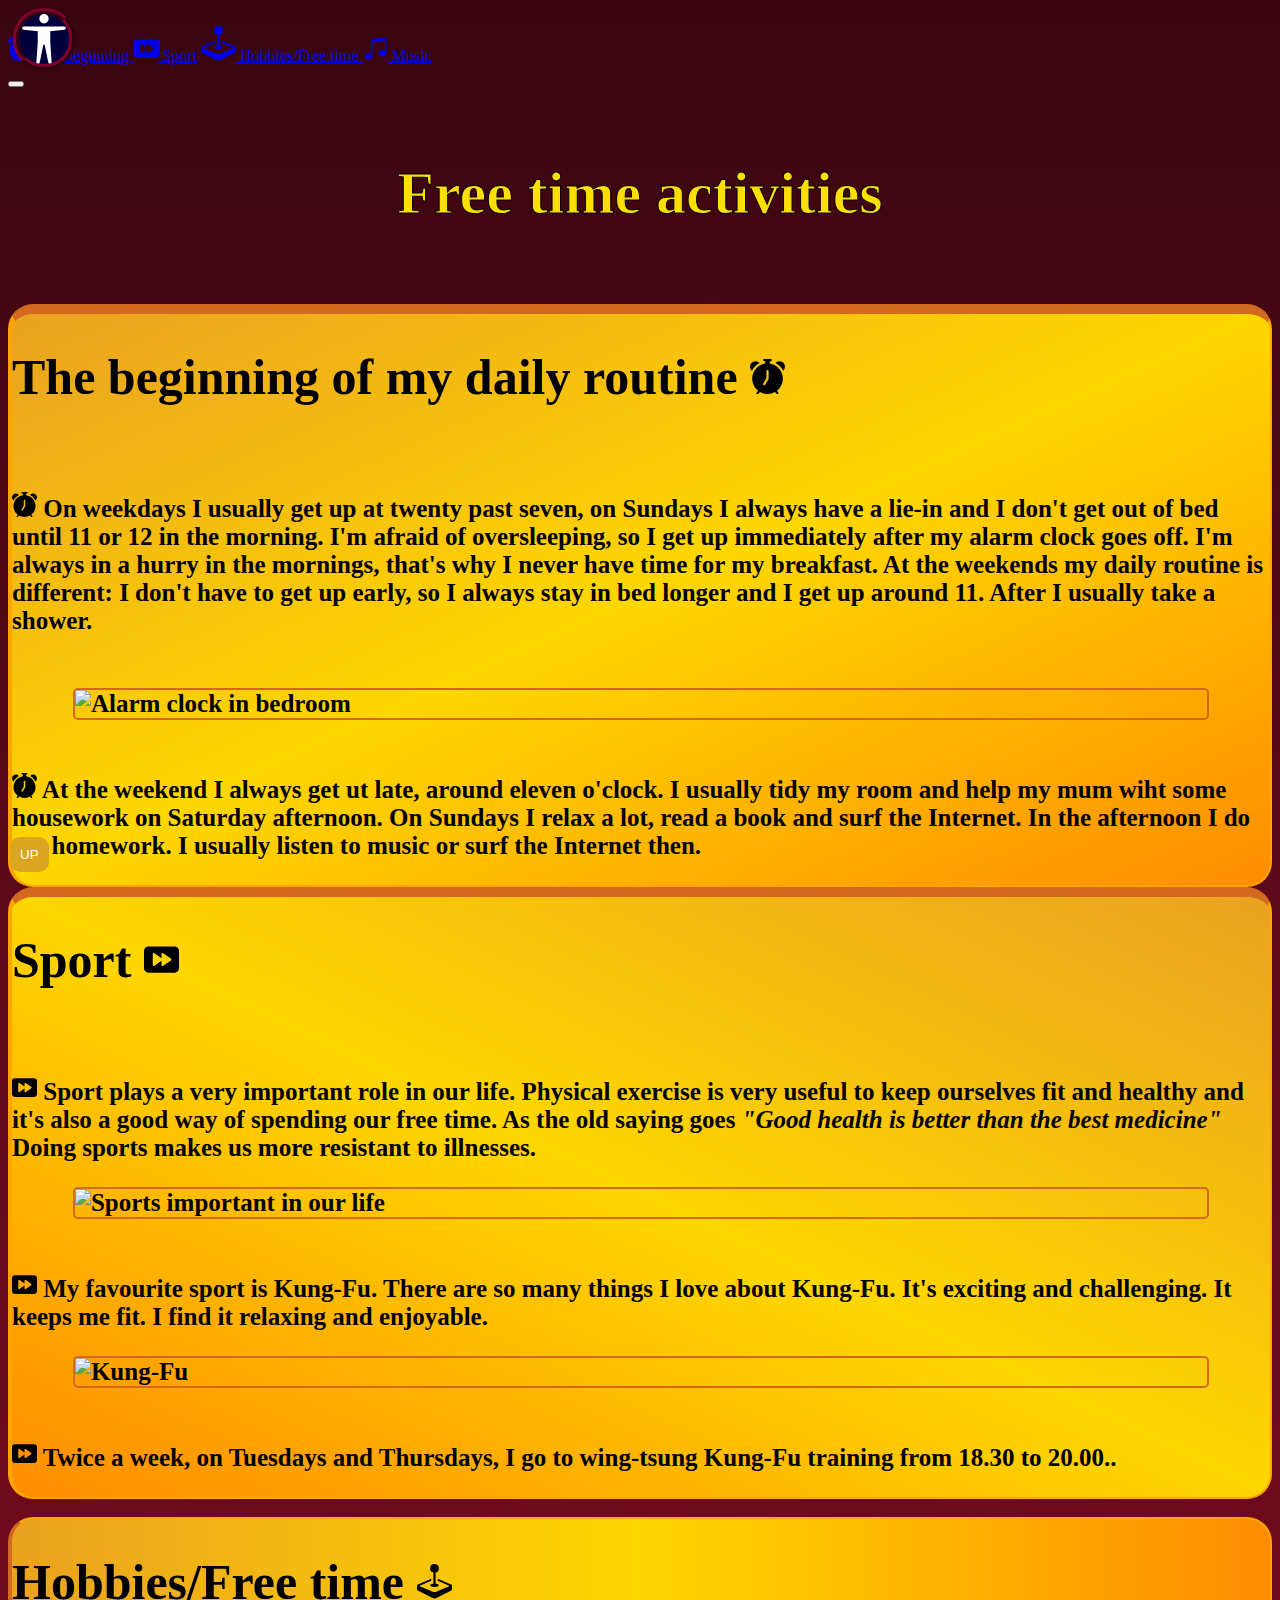
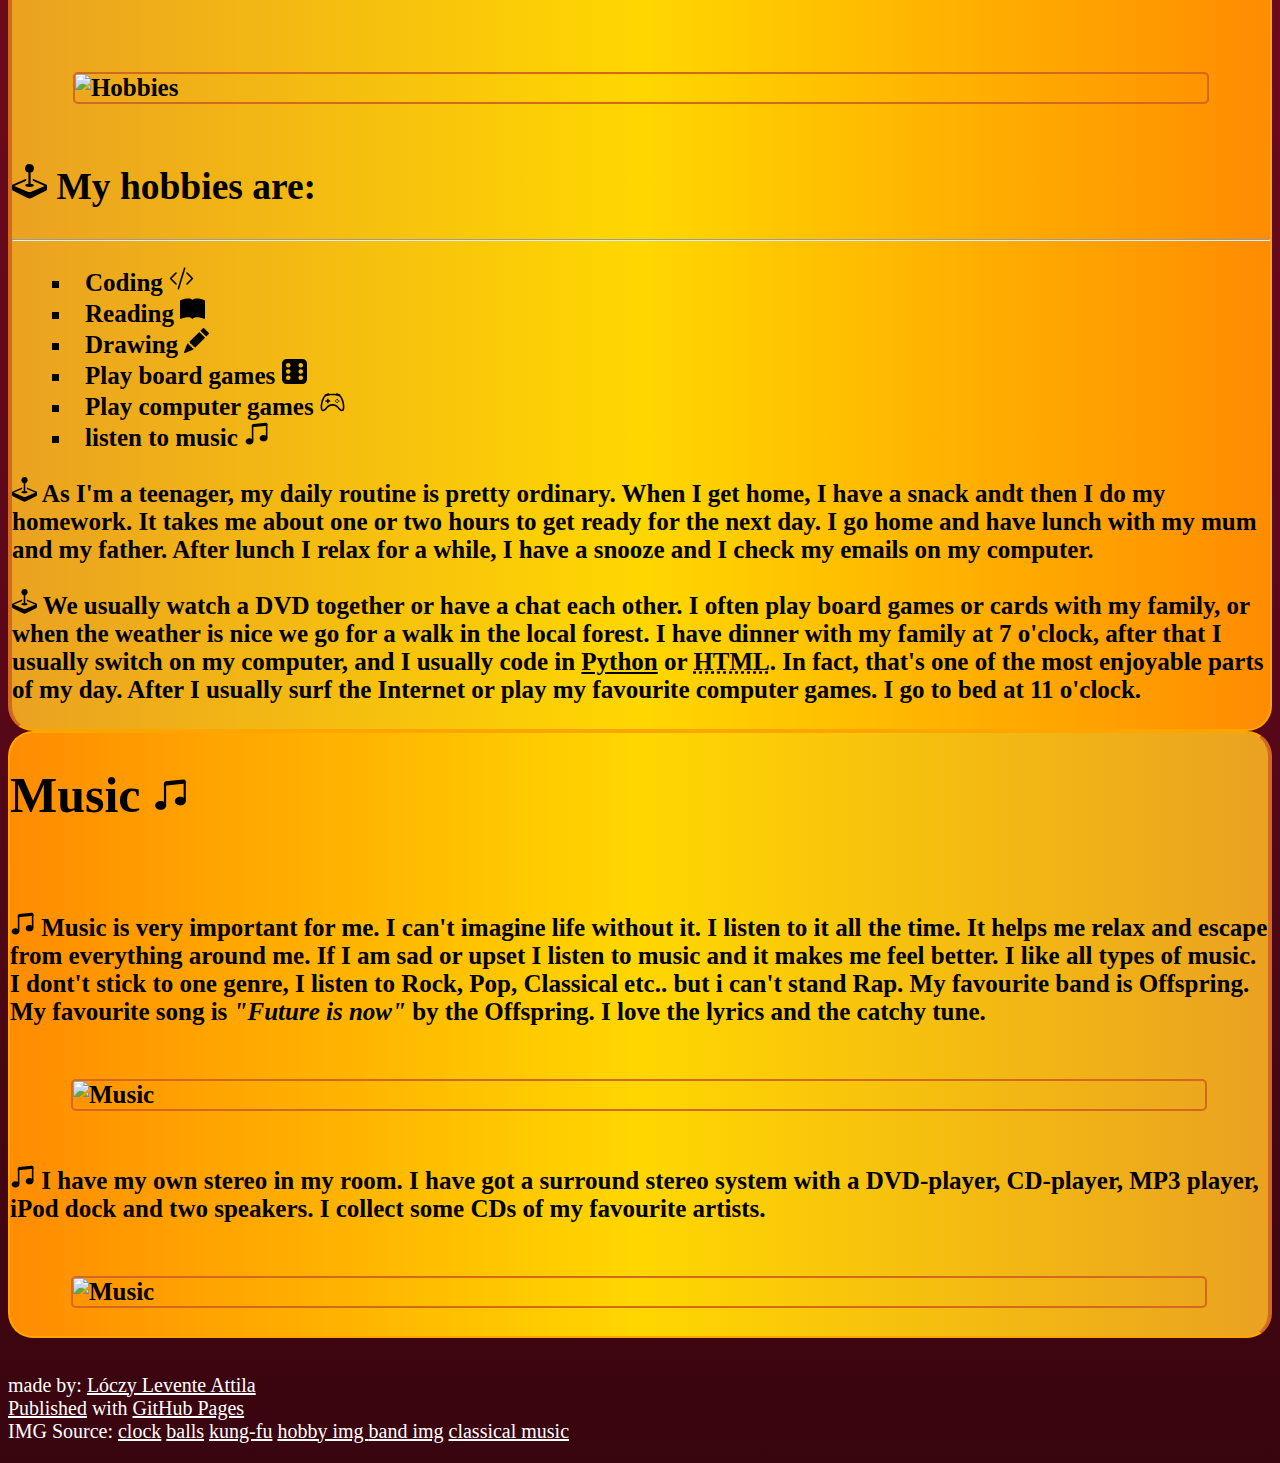
==== index.html @ 4a6b165e "Add files via upload" ====
<!DOCTYPE html>
<html lang="hu">

<head>
  <meta charset="utf-8">
  <meta name="viewport" content="width=device-width">
  <link rel="shortcut icon" href="images/ski.jpg">
  <title>Free time activities</title>
  <link href="style3.css" rel="stylesheet" type="text/css" />
  <link rel="stylesheet" href="./style/style.css">
  <link href="https://cdn.jsdelivr.net/npm/bootstrap@5.2.0-beta1/dist/css/bootstrap.min.css" rel="stylesheet"
    integrity="sha384-0evHe/X+R7YkIZDRvuzKMRqM+OrBnVFBL6DOitfPri4tjfHxaWutUpFmBp4vmVor" crossorigin="anonymous">
  <style>
    body {
      background: linear-gradient(180deg, #38050F 0%, #580818 25%, #6E0A1E 50%, #580818 75%,#38050F 100%);
      /*background: linear-gradient(180deg, rgb(77, 0, 19) 0%, rgb(119, 67, 0) 25%, #6E0A1E 50%, #580818 75%,#38050F 100%);*/
    }
  </style>
  
</head>

<body>
  <div id="up"></div>
<header>
  <a href="accessibility.html" title="accessibility mode"><svg id="bal" class="igazitas2" xmlns="http://www.w3.org/2000/svg" width="16" height="16" fill="white" class="bi bi-universal-access" viewBox="0 0 16 16">
    <path d="M9.5 1.5a1.5 1.5 0 1 1-3 0 1.5 1.5 0 0 1 3 0ZM6 5.5l-4.535-.442A.531.531 0 0 1 1.531 4H14.47a.531.531 0 0 1 .066 1.058L10 5.5V9l.452 6.42a.535.535 0 0 1-1.053.174L8.243 9.97c-.064-.252-.422-.252-.486 0l-1.156 5.624a.535.535 0 0 1-1.053-.174L6 9V5.5Z"/>
  </svg></a>
  <div class="container">
    <h2><span></span></h2>
    <nav>
      
    </nav>
    <button id="fogomb" class="hamburger">
      <div class="bar"></div>
    </button>
  </div>
</header>
<nav class="mobile-nav">
  <br>
<a href="#start" id="gomb1"><svg xmlns="http://www.w3.org/2000/svg" width="25" height="25" fill="currentColor" class="bi bi-alarm-fill" viewBox="0 0 16 16">
  <path d="M6 .5a.5.5 0 0 1 .5-.5h3a.5.5 0 0 1 0 1H9v1.07a7.001 7.001 0 0 1 3.274 12.474l.601.602a.5.5 0 0 1-.707.708l-.746-.746A6.97 6.97 0 0 1 8 16a6.97 6.97 0 0 1-3.422-.892l-.746.746a.5.5 0 0 1-.707-.708l.602-.602A7.001 7.001 0 0 1 7 2.07V1h-.5A.5.5 0 0 1 6 .5zm2.5 5a.5.5 0 0 0-1 0v3.362l-1.429 2.38a.5.5 0 1 0 .858.515l1.5-2.5A.5.5 0 0 0 8.5 9V5.5zM.86 5.387A2.5 2.5 0 1 1 4.387 1.86 8.035 8.035 0 0 0 .86 5.387zM11.613 1.86a2.5 2.5 0 1 1 3.527 3.527 8.035 8.035 0 0 0-3.527-3.527z"/>
</svg> The beginning </a>

<a href="#szog" id="gomb2"><svg xmlns="http://www.w3.org/2000/svg" width="25" height="25" fill="currentColor" class="bi bi-fast-forward-btn-fill" viewBox="0 0 16 16">
  <path d="M0 4v8a2 2 0 0 0 2 2h12a2 2 0 0 0 2-2V4a2 2 0 0 0-2-2H2a2 2 0 0 0-2 2Zm4.271 1.055a.5.5 0 0 1 .52.038L8 7.386V5.5a.5.5 0 0 1 .79-.407l3.5 2.5a.5.5 0 0 1 0 .814l-3.5 2.5A.5.5 0 0 1 8 10.5V8.614l-3.21 2.293A.5.5 0 0 1 4 10.5v-5a.5.5 0 0 1 .271-.445Z"/>
</svg> Sport</a>

<a href="#history" id="gomb3"><svg xmlns="http://www.w3.org/2000/svg" width="35" height="35" fill="currentColor" class="bi bi-joystick" viewBox="0 0 16 16">
  <path d="M10 2a2 2 0 0 1-1.5 1.937v5.087c.863.083 1.5.377 1.5.726 0 .414-.895.75-2 .75s-2-.336-2-.75c0-.35.637-.643 1.5-.726V3.937A2 2 0 1 1 10 2z"/>
  <path d="M0 9.665v1.717a1 1 0 0 0 .553.894l6.553 3.277a2 2 0 0 0 1.788 0l6.553-3.277a1 1 0 0 0 .553-.894V9.665c0-.1-.06-.19-.152-.23L9.5 6.715v.993l5.227 2.178a.125.125 0 0 1 .001.23l-5.94 2.546a2 2 0 0 1-1.576 0l-5.94-2.546a.125.125 0 0 1 .001-.23L6.5 7.708l-.013-.988L.152 9.435a.25.25 0 0 0-.152.23z"/>
</svg> Hobbies/Free time </a>

<a href="#gyaks2" id="gomb4"><svg xmlns="http://www.w3.org/2000/svg" width="25" height="25" fill="currentColor" class="bi bi-music-note-beamed" viewBox="0 0 16 16">
  <path d="M6 13c0 1.105-1.12 2-2.5 2S1 14.105 1 13c0-1.104 1.12-2 2.5-2s2.5.896 2.5 2zm9-2c0 1.105-1.12 2-2.5 2s-2.5-.895-2.5-2 1.12-2 2.5-2 2.5.895 2.5 2z"/>
  <path fill-rule="evenodd" d="M14 11V2h1v9h-1zM6 3v10H5V3h1z"/>
  <path d="M5 2.905a1 1 0 0 1 .9-.995l8-.8a1 1 0 0 1 1.1.995V3L5 4V2.905z"/>
</svg> Music</a>

</nav>


  <!--fejlec

 <header>
            
            <div class="wrapper">
                
                

            </div>
   <a href="accessibility.html" title="accessibility version"><svg id="bal" class="igazitas2" xmlns="http://www.w3.org/2000/svg" width="16" height="16" fill="white" class="bi bi-universal-access" viewBox="0 0 16 16">
  <path d="M9.5 1.5a1.5 1.5 0 1 1-3 0 1.5 1.5 0 0 1 3 0ZM6 5.5l-4.535-.442A.531.531 0 0 1 1.531 4H14.47a.531.531 0 0 1 .066 1.058L10 5.5V9l.452 6.42a.535.535 0 0 1-1.053.174L8.243 9.97c-.064-.252-.422-.252-.486 0l-1.156 5.624a.535.535 0 0 1-1.053-.174L6 9V5.5Z"/>
</svg></a>
            <a href="#general" title="General things"><svg class="igazitas" xmlns="http://www.w3.org/2000/svg" width="14" height="14" fill="white" class="bi bi-chat-left-text-fill" viewBox="0 0 16 16">
  <path d="M0 2a2 2 0 0 1 2-2h12a2 2 0 0 1 2 2v8a2 2 0 0 1-2 2H4.414a1 1 0 0 0-.707.293L.854 15.146A.5.5 0 0 1 0 14.793V2zm3.5 1a.5.5 0 0 0 0 1h9a.5.5 0 0 0 0-1h-9zm0 2.5a.5.5 0 0 0 0 1h9a.5.5 0 0 0 0-1h-9zm0 2.5a.5.5 0 0 0 0 1h5a.5.5 0 0 0 0-1h-5z"/>
</svg></a>
                    <a href="#eating" title="Eating habits"><svg class="igazitas" xmlns="http://www.w3.org/2000/svg" width="16" height="16" fill="white" class="bi bi-cup-hot-fill" viewBox="0 0 16 16">
  <path fill-rule="evenodd" d="M.5 6a.5.5 0 0 0-.488.608l1.652 7.434A2.5 2.5 0 0 0 4.104 16h5.792a2.5 2.5 0 0 0 2.44-1.958l.131-.59a3 3 0 0 0 1.3-5.854l.221-.99A.5.5 0 0 0 13.5 6H.5ZM13 12.5a2.01 2.01 0 0 1-.316-.025l.867-3.898A2.001 2.001 0 0 1 13 12.5Z"/>
  <path d="m4.4.8-.003.004-.014.019a4.167 4.167 0 0 0-.204.31 2.327 2.327 0 0 0-.141.267c-.026.06-.034.092-.037.103v.004a.593.593 0 0 0 .091.248c.075.133.178.272.308.445l.01.012c.118.158.26.347.37.543.112.2.22.455.22.745 0 .188-.065.368-.119.494a3.31 3.31 0 0 1-.202.388 5.444 5.444 0 0 1-.253.382l-.018.025-.005.008-.002.002A.5.5 0 0 1 3.6 4.2l.003-.004.014-.019a4.149 4.149 0 0 0 .204-.31 2.06 2.06 0 0 0 .141-.267c.026-.06.034-.092.037-.103a.593.593 0 0 0-.09-.252A4.334 4.334 0 0 0 3.6 2.8l-.01-.012a5.099 5.099 0 0 1-.37-.543A1.53 1.53 0 0 1 3 1.5c0-.188.065-.368.119-.494.059-.138.134-.274.202-.388a5.446 5.446 0 0 1 .253-.382l.025-.035A.5.5 0 0 1 4.4.8Zm3 0-.003.004-.014.019a4.167 4.167 0 0 0-.204.31 2.327 2.327 0 0 0-.141.267c-.026.06-.034.092-.037.103v.004a.593.593 0 0 0 .091.248c.075.133.178.272.308.445l.01.012c.118.158.26.347.37.543.112.2.22.455.22.745 0 .188-.065.368-.119.494a3.31 3.31 0 0 1-.202.388 5.444 5.444 0 0 1-.253.382l-.018.025-.005.008-.002.002A.5.5 0 0 1 6.6 4.2l.003-.004.014-.019a4.149 4.149 0 0 0 .204-.31 2.06 2.06 0 0 0 .141-.267c.026-.06.034-.092.037-.103a.593.593 0 0 0-.09-.252A4.334 4.334 0 0 0 6.6 2.8l-.01-.012a5.099 5.099 0 0 1-.37-.543A1.53 1.53 0 0 1 6 1.5c0-.188.065-.368.119-.494.059-.138.134-.274.202-.388a5.446 5.446 0 0 1 .253-.382l.025-.035A.5.5 0 0 1 7.4.8Zm3 0-.003.004-.014.019a4.077 4.077 0 0 0-.204.31 2.337 2.337 0 0 0-.141.267c-.026.06-.034.092-.037.103v.004a.593.593 0 0 0 .091.248c.075.133.178.272.308.445l.01.012c.118.158.26.347.37.543.112.2.22.455.22.745 0 .188-.065.368-.119.494a3.198 3.198 0 0 1-.202.388 5.385 5.385 0 0 1-.252.382l-.019.025-.005.008-.002.002A.5.5 0 0 1 9.6 4.2l.003-.004.014-.019a4.149 4.149 0 0 0 .204-.31 2.06 2.06 0 0 0 .141-.267c.026-.06.034-.092.037-.103a.593.593 0 0 0-.09-.252A4.334 4.334 0 0 0 9.6 2.8l-.01-.012a5.099 5.099 0 0 1-.37-.543A1.53 1.53 0 0 1 9 1.5c0-.188.065-.368.119-.494.059-.138.134-.274.202-.388a5.446 5.446 0 0 1 .253-.382l.025-.035A.5.5 0 0 1 10.4.8Z"/>
</svg></a>
                    <a href="#party" title="Parade"><svg class="igazitas" xmlns="http://www.w3.org/2000/svg" width="16" height="16" fill="white" class="bi bi-balloon-fill" viewBox="0 0 16 16">
  <path fill-rule="evenodd" d="M8.48 10.901C11.211 10.227 13 7.837 13 5A5 5 0 0 0 3 5c0 2.837 1.789 5.227 4.52 5.901l-.244.487a.25.25 0 1 0 .448.224l.04-.08c.009.17.024.315.051.45.068.344.208.622.448 1.102l.013.028c.212.422.182.85.05 1.246-.135.402-.366.751-.534 1.003a.25.25 0 0 0 .416.278l.004-.007c.166-.248.431-.646.588-1.115.16-.479.212-1.051-.076-1.629-.258-.515-.365-.732-.419-1.004a2.376 2.376 0 0 1-.037-.289l.008.017a.25.25 0 1 0 .448-.224l-.244-.487ZM4.352 3.356a4.004 4.004 0 0 1 3.15-2.325C7.774.997 8 1.224 8 1.5c0 .276-.226.496-.498.542-.95.162-1.749.78-2.173 1.617a.595.595 0 0 1-.52.341c-.346 0-.599-.329-.457-.644Z"/>
</svg></a>
   <a href="#tv" title="Media"><svg class="igazitas" xmlns="http://www.w3.org/2000/svg" width="16" height="16" fill="white" class="bi bi-tv-fill" viewBox="0 0 16 16">
  <path d="M2.5 13.5A.5.5 0 0 1 3 13h10a.5.5 0 0 1 0 1H3a.5.5 0 0 1-.5-.5zM2 2h12s2 0 2 2v6s0 2-2 2H2s-2 0-2-2V4s0-2 2-2z"/>
</svg></a>
    <a href="#present" title="A popular gift"><svg class="igazitas" xmlns="http://www.w3.org/2000/svg" width="16" height="16" fill="white" class="bi bi-gift-fill" viewBox="0 0 16 16">
  <path d="M3 2.5a2.5 2.5 0 0 1 5 0 2.5 2.5 0 0 1 5 0v.006c0 .07 0 .27-.038.494H15a1 1 0 0 1 1 1v1a1 1 0 0 1-1 1H1a1 1 0 0 1-1-1V4a1 1 0 0 1 1-1h2.038A2.968 2.968 0 0 1 3 2.506V2.5zm1.068.5H7v-.5a1.5 1.5 0 1 0-3 0c0 .085.002.274.045.43a.522.522 0 0 0 .023.07zM9 3h2.932a.56.56 0 0 0 .023-.07c.043-.156.045-.345.045-.43a1.5 1.5 0 0 0-3 0V3zm6 4v7.5a1.5 1.5 0 0 1-1.5 1.5H9V7h6zM2.5 16A1.5 1.5 0 0 1 1 14.5V7h6v9H2.5z"/>
</svg></a>
    <a href="#weather" title="Weather"><svg class="igazitas" xmlns="http://www.w3.org/2000/svg" width="16" height="16" fill="white" class="bi bi-cloud-snow-fill" viewBox="0 0 16 16">
  <path d="M2.625 11.5a.25.25 0 0 1 .25.25v.57l.501-.287a.25.25 0 0 1 .248.434l-.495.283.495.283a.25.25 0 0 1-.248.434l-.501-.286v.569a.25.25 0 1 1-.5 0v-.57l-.501.287a.25.25 0 0 1-.248-.434l.495-.283-.495-.283a.25.25 0 0 1 .248-.434l.501.286v-.569a.25.25 0 0 1 .25-.25zm2.75 2a.25.25 0 0 1 .25.25v.57l.5-.287a.25.25 0 0 1 .249.434l-.495.283.495.283a.25.25 0 0 1-.248.434l-.501-.286v.569a.25.25 0 1 1-.5 0v-.57l-.501.287a.25.25 0 0 1-.248-.434l.495-.283-.495-.283a.25.25 0 0 1 .248-.434l.501.286v-.569a.25.25 0 0 1 .25-.25zm5.5 0a.25.25 0 0 1 .25.25v.57l.5-.287a.25.25 0 0 1 .249.434l-.495.283.495.283a.25.25 0 0 1-.248.434l-.501-.286v.569a.25.25 0 0 1-.5 0v-.57l-.501.287a.25.25 0 0 1-.248-.434l.495-.283-.495-.283a.25.25 0 0 1 .248-.434l.501.286v-.569a.25.25 0 0 1 .25-.25zm-2.75-2a.25.25 0 0 1 .25.25v.57l.5-.287a.25.25 0 0 1 .249.434l-.495.283.495.283a.25.25 0 0 1-.248.434l-.501-.286v.569a.25.25 0 1 1-.5 0v-.57l-.501.287a.25.25 0 0 1-.248-.434l.495-.283-.495-.283a.25.25 0 0 1 .248-.434l.501.286v-.569a.25.25 0 0 1 .25-.25zm5.5 0a.25.25 0 0 1 .25.25v.57l.5-.287a.25.25 0 0 1 .249.434l-.495.283.495.283a.25.25 0 0 1-.248.434l-.501-.286v.569a.25.25 0 0 1-.5 0v-.57l-.501.287a.25.25 0 1 1-.248-.434l.495-.283-.495-.283a.25.25 0 0 1 .248-.434l.501.286v-.569a.25.25 0 0 1 .25-.25zm-.22-7.223a5.001 5.001 0 0 0-9.499-1.004A3.5 3.5 0 1 0 3.5 10.25H13a3 3 0 0 0 .405-5.973z"/>
</svg></a>
                </div>
                </header>
                <br> -->
                
                

         <br>
  
        <br>
        <br>
  

    
    
    
                    <a href="#up"><button id="felGomb" title="UP">UP</button></a>
   
    
  <!--fejlec-->
  
  <h1 class="text-center udvozollek">Free time activities</h1>
  <div id="start"></div>
  <br>
  <br>
  <div class="container szoveg">
    <div class="row">
      <!-- class="row align-items-center" középre igazitás függőlegesen-->
      <div class="col-12 col-sm-12 col-md-12 col-lg-6 col-xl-6 col-xxl-6 kontener">

        <div class="sorkizart text-star">
        <h1 class="text-center">The beginning of my daily routine <svg xmlns="http://www.w3.org/2000/svg" width="35" height="35" fill="currentColor" class="bi bi-alarm-fill" viewBox="0 0 16 16">
          <path d="M6 .5a.5.5 0 0 1 .5-.5h3a.5.5 0 0 1 0 1H9v1.07a7.001 7.001 0 0 1 3.274 12.474l.601.602a.5.5 0 0 1-.707.708l-.746-.746A6.97 6.97 0 0 1 8 16a6.97 6.97 0 0 1-3.422-.892l-.746.746a.5.5 0 0 1-.707-.708l.602-.602A7.001 7.001 0 0 1 7 2.07V1h-.5A.5.5 0 0 1 6 .5zm2.5 5a.5.5 0 0 0-1 0v3.362l-1.429 2.38a.5.5 0 1 0 .858.515l1.5-2.5A.5.5 0 0 0 8.5 9V5.5zM.86 5.387A2.5 2.5 0 1 1 4.387 1.86 8.035 8.035 0 0 0 .86 5.387zM11.613 1.86a2.5 2.5 0 1 1 3.527 3.527 8.035 8.035 0 0 0-3.527-3.527z"/>
        </svg></h1> <br>
        <p> <svg xmlns="http://www.w3.org/2000/svg" width="25" height="25" fill="currentColor" class="bi bi-alarm-fill" viewBox="0 0 16 16">
          <path d="M6 .5a.5.5 0 0 1 .5-.5h3a.5.5 0 0 1 0 1H9v1.07a7.001 7.001 0 0 1 3.274 12.474l.601.602a.5.5 0 0 1-.707.708l-.746-.746A6.97 6.97 0 0 1 8 16a6.97 6.97 0 0 1-3.422-.892l-.746.746a.5.5 0 0 1-.707-.708l.602-.602A7.001 7.001 0 0 1 7 2.07V1h-.5A.5.5 0 0 1 6 .5zm2.5 5a.5.5 0 0 0-1 0v3.362l-1.429 2.38a.5.5 0 1 0 .858.515l1.5-2.5A.5.5 0 0 0 8.5 9V5.5zM.86 5.387A2.5 2.5 0 1 1 4.387 1.86 8.035 8.035 0 0 0 .86 5.387zM11.613 1.86a2.5 2.5 0 1 1 3.527 3.527 8.035 8.035 0 0 0-3.527-3.527z"/>
        </svg> On weekdays I usually get up at twenty past seven, on Sundays I always have a lie-in and I don't get out of bed until 11 or 12 in the morning. I'm afraid of oversleeping, so I get up immediately after my alarm clock goes off. I'm always in a hurry in the mornings, that's why I never have time for my breakfast. At the weekends my daily routine is different: I don't have to get up early, so I always stay in bed longer and I get up around 11. After I usually take a shower. </p>
          
    
</div>
<br>
          <img class="myImages cicoma center" id="myImg" src="images/alarm.jpg" alt="Alarm clock in bedroom" width="90%" height="auto">
          <br>
          <p><svg xmlns="http://www.w3.org/2000/svg" width="25" height="25" fill="currentColor" class="bi bi-alarm-fill" viewBox="0 0 16 16">
            <path d="M6 .5a.5.5 0 0 1 .5-.5h3a.5.5 0 0 1 0 1H9v1.07a7.001 7.001 0 0 1 3.274 12.474l.601.602a.5.5 0 0 1-.707.708l-.746-.746A6.97 6.97 0 0 1 8 16a6.97 6.97 0 0 1-3.422-.892l-.746.746a.5.5 0 0 1-.707-.708l.602-.602A7.001 7.001 0 0 1 7 2.07V1h-.5A.5.5 0 0 1 6 .5zm2.5 5a.5.5 0 0 0-1 0v3.362l-1.429 2.38a.5.5 0 1 0 .858.515l1.5-2.5A.5.5 0 0 0 8.5 9V5.5zM.86 5.387A2.5 2.5 0 1 1 4.387 1.86 8.035 8.035 0 0 0 .86 5.387zM11.613 1.86a2.5 2.5 0 1 1 3.527 3.527 8.035 8.035 0 0 0-3.527-3.527z"/>
          </svg>  At the weekend I always get ut late, around eleven o'clock. I usually tidy my room and help my mum wiht some housework on Saturday afternoon.
On Sundays I relax a lot, read a book and surf the Internet. In the afternoon I do my homework. I usually listen to music or surf the Internet then.</p> 
         
       
         

         
          

        

        




      </div>

      <div class="col-12 col-sm-12 col-md-12 col-lg-6 col-xl-6 col-xxl-6 kontener69">
        
<!----------------------------------------------------------------------------------------------------->
        
        <div class="sorkizart text-center">
          <h1 class="text-center">Sport <svg xmlns="http://www.w3.org/2000/svg" width="35" height="35" fill="currentColor" class="bi bi-fast-forward-btn-fill" viewBox="0 0 16 16">
            <path d="M0 4v8a2 2 0 0 0 2 2h12a2 2 0 0 0 2-2V4a2 2 0 0 0-2-2H2a2 2 0 0 0-2 2Zm4.271 1.055a.5.5 0 0 1 .52.038L8 7.386V5.5a.5.5 0 0 1 .79-.407l3.5 2.5a.5.5 0 0 1 0 .814l-3.5 2.5A.5.5 0 0 1 8 10.5V8.614l-3.21 2.293A.5.5 0 0 1 4 10.5v-5a.5.5 0 0 1 .271-.445Z"/>
          </svg></h1> <br>
          
          
          <div id="szog">
        </div>
      </div>
        
           
        <p><svg xmlns="http://www.w3.org/2000/svg" width="25" height="25" fill="currentColor" class="bi bi-fast-forward-btn-fill" viewBox="0 0 16 16">
          <path d="M0 4v8a2 2 0 0 0 2 2h12a2 2 0 0 0 2-2V4a2 2 0 0 0-2-2H2a2 2 0 0 0-2 2Zm4.271 1.055a.5.5 0 0 1 .52.038L8 7.386V5.5a.5.5 0 0 1 .79-.407l3.5 2.5a.5.5 0 0 1 0 .814l-3.5 2.5A.5.5 0 0 1 8 10.5V8.614l-3.21 2.293A.5.5 0 0 1 4 10.5v-5a.5.5 0 0 1 .271-.445Z"/>
        </svg> Sport plays a very important role in our life. Physical exercise is very useful to keep ourselves fit and healthy and it's also a good way of spending our free time. As the old saying goes <i>"Good health is better than the best medicine"</i> Doing sports makes us more resistant to illnesses.</p>
        <p class="sorkizart">  
        </p>
        <img class="myImages cicoma center" id="myImg" src="images/sport.jpg" alt="Sports important in our life" width="90%" height="auto">
        <br>
        <p> <svg xmlns="http://www.w3.org/2000/svg" width="25" height="25" fill="currentColor" class="bi bi-fast-forward-btn-fill" viewBox="0 0 16 16">
          <path d="M0 4v8a2 2 0 0 0 2 2h12a2 2 0 0 0 2-2V4a2 2 0 0 0-2-2H2a2 2 0 0 0-2 2Zm4.271 1.055a.5.5 0 0 1 .52.038L8 7.386V5.5a.5.5 0 0 1 .79-.407l3.5 2.5a.5.5 0 0 1 0 .814l-3.5 2.5A.5.5 0 0 1 8 10.5V8.614l-3.21 2.293A.5.5 0 0 1 4 10.5v-5a.5.5 0 0 1 .271-.445Z"/>
        </svg> My favourite sport is Kung-Fu. There are so many things I love about Kung-Fu. It's exciting and challenging. It keeps me fit. I find it relaxing and enjoyable.</p>
<img class="myImages cicoma center" id="myImg" src="images/kung_fu.jpg" alt="Kung-Fu" width="90%" height="auto"><br>
        <p><svg xmlns="http://www.w3.org/2000/svg" width="25" height="25" fill="currentColor" class="bi bi-fast-forward-btn-fill" viewBox="0 0 16 16">
          <path d="M0 4v8a2 2 0 0 0 2 2h12a2 2 0 0 0 2-2V4a2 2 0 0 0-2-2H2a2 2 0 0 0-2 2Zm4.271 1.055a.5.5 0 0 1 .52.038L8 7.386V5.5a.5.5 0 0 1 .79-.407l3.5 2.5a.5.5 0 0 1 0 .814l-3.5 2.5A.5.5 0 0 1 8 10.5V8.614l-3.21 2.293A.5.5 0 0 1 4 10.5v-5a.5.5 0 0 1 .271-.445Z"/>
        </svg> Twice a week, on Tuesdays and Thursdays, I go to wing-tsung Kung-Fu training from 18.30 to 20.00.</a>.
         
</p>
   <div id="history"></div>
      </div>
     
    </div></div>
    
    <br>
<div class="container szoveg">
    <div class="row">

     <div class="col-12 col-sm-12 col-md-12 col-lg-6 col-xl-6 col-xxl-6 kontener6">

<!----------------------------------------------------------------------------------------------------->

       <h1 class="text-center">Hobbies/Free time <svg xmlns="http://www.w3.org/2000/svg" width="35" height="35" fill="currentColor" class="bi bi-joystick" viewBox="0 0 16 16">
        <path d="M10 2a2 2 0 0 1-1.5 1.937v5.087c.863.083 1.5.377 1.5.726 0 .414-.895.75-2 .75s-2-.336-2-.75c0-.35.637-.643 1.5-.726V3.937A2 2 0 1 1 10 2z"/>
        <path d="M0 9.665v1.717a1 1 0 0 0 .553.894l6.553 3.277a2 2 0 0 0 1.788 0l6.553-3.277a1 1 0 0 0 .553-.894V9.665c0-.1-.06-.19-.152-.23L9.5 6.715v.993l5.227 2.178a.125.125 0 0 1 .001.23l-5.94 2.546a2 2 0 0 1-1.576 0l-5.94-2.546a.125.125 0 0 1 .001-.23L6.5 7.708l-.013-.988L.152 9.435a.25.25 0 0 0-.152.23z"/>
      </svg></h1>
       <br>
        <div class="sorkizart text-start">

          <img class="myImages cicoma center" id="myImg" src="images/hobby.jpg" alt="Hobbies" width="90%" height="auto">
          <br>
          <h2><svg xmlns="http://www.w3.org/2000/svg" width="35" height="35" fill="currentColor" class="bi bi-joystick" viewBox="0 0 16 16">
            <path d="M10 2a2 2 0 0 1-1.5 1.937v5.087c.863.083 1.5.377 1.5.726 0 .414-.895.75-2 .75s-2-.336-2-.75c0-.35.637-.643 1.5-.726V3.937A2 2 0 1 1 10 2z"/>
            <path d="M0 9.665v1.717a1 1 0 0 0 .553.894l6.553 3.277a2 2 0 0 0 1.788 0l6.553-3.277a1 1 0 0 0 .553-.894V9.665c0-.1-.06-.19-.152-.23L9.5 6.715v.993l5.227 2.178a.125.125 0 0 1 .001.23l-5.94 2.546a2 2 0 0 1-1.576 0l-5.94-2.546a.125.125 0 0 1 .001-.23L6.5 7.708l-.013-.988L.152 9.435a.25.25 0 0 0-.152.23z"/>
          </svg> My hobbies are:</h2>
          <hr>
          <ul style="list-style-type: square; list-style-position: inside;">
            <li>Coding <svg xmlns="http://www.w3.org/2000/svg" width="25" height="25" fill="currentColor" class="bi bi-code-slash" viewBox="0 0 16 16">
              <path d="M10.478 1.647a.5.5 0 1 0-.956-.294l-4 13a.5.5 0 0 0 .956.294l4-13zM4.854 4.146a.5.5 0 0 1 0 .708L1.707 8l3.147 3.146a.5.5 0 0 1-.708.708l-3.5-3.5a.5.5 0 0 1 0-.708l3.5-3.5a.5.5 0 0 1 .708 0zm6.292 0a.5.5 0 0 0 0 .708L14.293 8l-3.147 3.146a.5.5 0 0 0 .708.708l3.5-3.5a.5.5 0 0 0 0-.708l-3.5-3.5a.5.5 0 0 0-.708 0z"/>
            </svg></li>
            <li>Reading <svg xmlns="http://www.w3.org/2000/svg" width="25" height="25" fill="currentColor" class="bi bi-book-fill" viewBox="0 0 16 16">
              <path d="M8 1.783C7.015.936 5.587.81 4.287.94c-1.514.153-3.042.672-3.994 1.105A.5.5 0 0 0 0 2.5v11a.5.5 0 0 0 .707.455c.882-.4 2.303-.881 3.68-1.02 1.409-.142 2.59.087 3.223.877a.5.5 0 0 0 .78 0c.633-.79 1.814-1.019 3.222-.877 1.378.139 2.8.62 3.681 1.02A.5.5 0 0 0 16 13.5v-11a.5.5 0 0 0-.293-.455c-.952-.433-2.48-.952-3.994-1.105C10.413.809 8.985.936 8 1.783z"/>
            </svg></li>
            <li>Drawing <svg xmlns="http://www.w3.org/2000/svg" width="25" height="25" fill="currentColor" class="bi bi-pencil-fill" viewBox="0 0 16 16">
              <path d="M12.854.146a.5.5 0 0 0-.707 0L10.5 1.793 14.207 5.5l1.647-1.646a.5.5 0 0 0 0-.708l-3-3zm.646 6.061L9.793 2.5 3.293 9H3.5a.5.5 0 0 1 .5.5v.5h.5a.5.5 0 0 1 .5.5v.5h.5a.5.5 0 0 1 .5.5v.5h.5a.5.5 0 0 1 .5.5v.207l6.5-6.5zm-7.468 7.468A.5.5 0 0 1 6 13.5V13h-.5a.5.5 0 0 1-.5-.5V12h-.5a.5.5 0 0 1-.5-.5V11h-.5a.5.5 0 0 1-.5-.5V10h-.5a.499.499 0 0 1-.175-.032l-.179.178a.5.5 0 0 0-.11.168l-2 5a.5.5 0 0 0 .65.65l5-2a.5.5 0 0 0 .168-.11l.178-.178z"/>
            </svg></li>
            <li>Play board games <svg xmlns="http://www.w3.org/2000/svg" width="25" height="25" fill="currentColor" class="bi bi-dice-6-fill" viewBox="0 0 16 16">
              <path d="M3 0a3 3 0 0 0-3 3v10a3 3 0 0 0 3 3h10a3 3 0 0 0 3-3V3a3 3 0 0 0-3-3H3zm1 5.5a1.5 1.5 0 1 1 0-3 1.5 1.5 0 0 1 0 3zm8 0a1.5 1.5 0 1 1 0-3 1.5 1.5 0 0 1 0 3zm1.5 6.5a1.5 1.5 0 1 1-3 0 1.5 1.5 0 0 1 3 0zM12 9.5a1.5 1.5 0 1 1 0-3 1.5 1.5 0 0 1 0 3zM5.5 12a1.5 1.5 0 1 1-3 0 1.5 1.5 0 0 1 3 0zM4 9.5a1.5 1.5 0 1 1 0-3 1.5 1.5 0 0 1 0 3z"/>
            </svg></li>
            <li>Play computer games <svg xmlns="http://www.w3.org/2000/svg" width="25" height="25" fill="currentColor" class="bi bi-controller" viewBox="0 0 16 16">
              <path d="M11.5 6.027a.5.5 0 1 1-1 0 .5.5 0 0 1 1 0zm-1.5 1.5a.5.5 0 1 0 0-1 .5.5 0 0 0 0 1zm2.5-.5a.5.5 0 1 1-1 0 .5.5 0 0 1 1 0zm-1.5 1.5a.5.5 0 1 0 0-1 .5.5 0 0 0 0 1zm-6.5-3h1v1h1v1h-1v1h-1v-1h-1v-1h1v-1z"/>
              <path d="M3.051 3.26a.5.5 0 0 1 .354-.613l1.932-.518a.5.5 0 0 1 .62.39c.655-.079 1.35-.117 2.043-.117.72 0 1.443.041 2.12.126a.5.5 0 0 1 .622-.399l1.932.518a.5.5 0 0 1 .306.729c.14.09.266.19.373.297.408.408.78 1.05 1.095 1.772.32.733.599 1.591.805 2.466.206.875.34 1.78.364 2.606.024.816-.059 1.602-.328 2.21a1.42 1.42 0 0 1-1.445.83c-.636-.067-1.115-.394-1.513-.773-.245-.232-.496-.526-.739-.808-.126-.148-.25-.292-.368-.423-.728-.804-1.597-1.527-3.224-1.527-1.627 0-2.496.723-3.224 1.527-.119.131-.242.275-.368.423-.243.282-.494.575-.739.808-.398.38-.877.706-1.513.773a1.42 1.42 0 0 1-1.445-.83c-.27-.608-.352-1.395-.329-2.21.024-.826.16-1.73.365-2.606.206-.875.486-1.733.805-2.466.315-.722.687-1.364 1.094-1.772a2.34 2.34 0 0 1 .433-.335.504.504 0 0 1-.028-.079zm2.036.412c-.877.185-1.469.443-1.733.708-.276.276-.587.783-.885 1.465a13.748 13.748 0 0 0-.748 2.295 12.351 12.351 0 0 0-.339 2.406c-.022.755.062 1.368.243 1.776a.42.42 0 0 0 .426.24c.327-.034.61-.199.929-.502.212-.202.4-.423.615-.674.133-.156.276-.323.44-.504C4.861 9.969 5.978 9.027 8 9.027s3.139.942 3.965 1.855c.164.181.307.348.44.504.214.251.403.472.615.674.318.303.601.468.929.503a.42.42 0 0 0 .426-.241c.18-.408.265-1.02.243-1.776a12.354 12.354 0 0 0-.339-2.406 13.753 13.753 0 0 0-.748-2.295c-.298-.682-.61-1.19-.885-1.465-.264-.265-.856-.523-1.733-.708-.85-.179-1.877-.27-2.913-.27-1.036 0-2.063.091-2.913.27z"/>
            </svg></li>
            <li>listen to music <svg xmlns="http://www.w3.org/2000/svg" width="25" height="25" fill="currentColor" class="bi bi-music-note-beamed" viewBox="0 0 16 16">
              <path d="M6 13c0 1.105-1.12 2-2.5 2S1 14.105 1 13c0-1.104 1.12-2 2.5-2s2.5.896 2.5 2zm9-2c0 1.105-1.12 2-2.5 2s-2.5-.895-2.5-2 1.12-2 2.5-2 2.5.895 2.5 2z"/>
              <path fill-rule="evenodd" d="M14 11V2h1v9h-1zM6 3v10H5V3h1z"/>
              <path d="M5 2.905a1 1 0 0 1 .9-.995l8-.8a1 1 0 0 1 1.1.995V3L5 4V2.905z"/>
            </svg></li>
          </ul>
          <!--_______________________________________________________________________________________________________________________-->
          <p><svg xmlns="http://www.w3.org/2000/svg" width="25" height="25" fill="currentColor" class="bi bi-joystick" viewBox="0 0 16 16">
            <path d="M10 2a2 2 0 0 1-1.5 1.937v5.087c.863.083 1.5.377 1.5.726 0 .414-.895.75-2 .75s-2-.336-2-.75c0-.35.637-.643 1.5-.726V3.937A2 2 0 1 1 10 2z"/>
            <path d="M0 9.665v1.717a1 1 0 0 0 .553.894l6.553 3.277a2 2 0 0 0 1.788 0l6.553-3.277a1 1 0 0 0 .553-.894V9.665c0-.1-.06-.19-.152-.23L9.5 6.715v.993l5.227 2.178a.125.125 0 0 1 .001.23l-5.94 2.546a2 2 0 0 1-1.576 0l-5.94-2.546a.125.125 0 0 1 .001-.23L6.5 7.708l-.013-.988L.152 9.435a.25.25 0 0 0-.152.23z"/>
          </svg>  As I'm a teenager, my daily routine is pretty ordinary. When I get home, I have a snack andt then I do my homework. It takes me about one or two hours to get ready for the next day. I go home and have lunch with my mum and my father. After lunch  I relax for a while, I have a snooze and I check my emails on my computer. </p> 
          
              <p><svg xmlns="http://www.w3.org/2000/svg" width="25" height="25" fill="currentColor" class="bi bi-joystick" viewBox="0 0 16 16">
                <path d="M10 2a2 2 0 0 1-1.5 1.937v5.087c.863.083 1.5.377 1.5.726 0 .414-.895.75-2 .75s-2-.336-2-.75c0-.35.637-.643 1.5-.726V3.937A2 2 0 1 1 10 2z"/>
                <path d="M0 9.665v1.717a1 1 0 0 0 .553.894l6.553 3.277a2 2 0 0 0 1.788 0l6.553-3.277a1 1 0 0 0 .553-.894V9.665c0-.1-.06-.19-.152-.23L9.5 6.715v.993l5.227 2.178a.125.125 0 0 1 .001.23l-5.94 2.546a2 2 0 0 1-1.576 0l-5.94-2.546a.125.125 0 0 1 .001-.23L6.5 7.708l-.013-.988L.152 9.435a.25.25 0 0 0-.152.23z"/>
              </svg> We usually watch a DVD together or have a chat each other. I often play board games or cards with my family, or when the weather is nice we go for a walk in the local forest.
I have dinner with my family at 7 o'clock, after that I usually switch on my computer, and I usually code in <a href="https://www.python.org/" target="_blank"  class="ravisz" >Python</a>  or <abbr title="Hyper Text Mark-up Language">HTML</abbr>. In fact, that's one of the most enjoyable parts of my day. After I usually surf the Internet or play my favourite computer games. I go to bed at 11 o'clock.</p>
        
           </div>
      </div>
    <div class="col-12 col-sm-12 col-md-12 col-lg-6 col-xl-6 col-xxl-6 kontener5">

<!----------------------------------------------------------------------------------------------------->

       <h1 class="text-center">Music <svg xmlns="http://www.w3.org/2000/svg" width="35" height="35" fill="currentColor" class="bi bi-music-note-beamed" viewBox="0 0 16 16">
        <path d="M6 13c0 1.105-1.12 2-2.5 2S1 14.105 1 13c0-1.104 1.12-2 2.5-2s2.5.896 2.5 2zm9-2c0 1.105-1.12 2-2.5 2s-2.5-.895-2.5-2 1.12-2 2.5-2 2.5.895 2.5 2z"/>
        <path fill-rule="evenodd" d="M14 11V2h1v9h-1zM6 3v10H5V3h1z"/>
        <path d="M5 2.905a1 1 0 0 1 .9-.995l8-.8a1 1 0 0 1 1.1.995V3L5 4V2.905z"/>
      </svg></h1>
<br>
      <div id="gyaks2">
        <div class="sorkizart text-start">
         <p> <svg xmlns="http://www.w3.org/2000/svg" width="25" height="25" fill="currentColor" class="bi bi-music-note-beamed" viewBox="0 0 16 16">
          <path d="M6 13c0 1.105-1.12 2-2.5 2S1 14.105 1 13c0-1.104 1.12-2 2.5-2s2.5.896 2.5 2zm9-2c0 1.105-1.12 2-2.5 2s-2.5-.895-2.5-2 1.12-2 2.5-2 2.5.895 2.5 2z"/>
          <path fill-rule="evenodd" d="M14 11V2h1v9h-1zM6 3v10H5V3h1z"/>
          <path d="M5 2.905a1 1 0 0 1 .9-.995l8-.8a1 1 0 0 1 1.1.995V3L5 4V2.905z"/>
        </svg> Music is very important for me. I can't imagine life without it. I listen to it all the time. It helps me relax and escape from everything around me. If I am sad or upset I listen to music and  it makes me feel better. I like all types of music. I dont't stick to one genre, I listen to Rock, Pop, Classical etc.. but i can't stand Rap. My favourite band is Offspring. My favourite song is <i>"Future is now"</i> by the Offspring. I love the lyrics and the catchy tune.</p>
         
        
           <br>
           <img class="myImages cicoma center" id="myImg" src="images/Classic_music.jpg" alt="Music" width="90%" height="auto">
           <br>

<p><svg xmlns="http://www.w3.org/2000/svg" width="25" height="25" fill="currentColor" class="bi bi-music-note-beamed" viewBox="0 0 16 16">
  <path d="M6 13c0 1.105-1.12 2-2.5 2S1 14.105 1 13c0-1.104 1.12-2 2.5-2s2.5.896 2.5 2zm9-2c0 1.105-1.12 2-2.5 2s-2.5-.895-2.5-2 1.12-2 2.5-2 2.5.895 2.5 2z"/>
  <path fill-rule="evenodd" d="M14 11V2h1v9h-1zM6 3v10H5V3h1z"/>
  <path d="M5 2.905a1 1 0 0 1 .9-.995l8-.8a1 1 0 0 1 1.1.995V3L5 4V2.905z"/>
</svg> I have my own stereo in my room. I have got a surround stereo system with a DVD-player, CD-player, MP3 player, iPod dock and two speakers. I collect some CDs of my favourite artists. </p>
<br>
           <img class="myImages cicoma center" id="myImg" src="images/music2.jpg" alt="Music" width="90%" height="auto">
           <br>
           </div>
      </div>
      
       </div>
      </div>
</div>
           <div id="gyaks3"></div>

<br>
<!--
     
    <div class="container szoveg">
    <div class="row">

     <div class="col-12 col-sm-12 col-md-12 col-lg-6 col-xl-6 col-xxl-6 kontener3">


 
       <h1 class="text-center">Nordic skiing <svg xmlns="http://www.w3.org/2000/svg" width="35" height="35" fill="currentColor" class="bi bi-thermometer-low" viewBox="0 0 16 16">
  <path d="M9.5 12.5a1.5 1.5 0 1 1-2-1.415V9.5a.5.5 0 0 1 1 0v1.585a1.5 1.5 0 0 1 1 1.415z"/>
  <path d="M5.5 2.5a2.5 2.5 0 0 1 5 0v7.55a3.5 3.5 0 1 1-5 0V2.5zM8 1a1.5 1.5 0 0 0-1.5 1.5v7.987l-.167.15a2.5 2.5 0 1 0 3.333 0l-.166-.15V2.5A1.5 1.5 0 0 0 8 1z"/>
</svg></h1>
        <div class="sorkizart text-start">
        <p> <svg xmlns="http://www.w3.org/2000/svg" width="25" height="25" fill="currentColor" class="bi bi-thermometer-low" viewBox="0 0 16 16">
  <path d="M9.5 12.5a1.5 1.5 0 1 1-2-1.415V9.5a.5.5 0 0 1 1 0v1.585a1.5 1.5 0 0 1 1 1.415z"/>
  <path d="M5.5 2.5a2.5 2.5 0 0 1 5 0v7.55a3.5 3.5 0 1 1-5 0V2.5zM8 1a1.5 1.5 0 0 0-1.5 1.5v7.987l-.167.15a2.5 2.5 0 1 0 3.333 0l-.166-.15V2.5A1.5 1.5 0 0 0 8 1z"/>
</svg> Nordic, or classic, skiing consists of techniques and events that evolved in the hilly terrain of Norway and the other Scandinavian countries. The modern Nordic events are the cross-country races (including a relay race) and ski-jumping events. The Nordic combined is a separate test consisting of a 15-km cross-country race and special ski-jumping contest, with the winner determined on the basis of points awarded for performance in both events. </p>
         
                     <img class="myImages cicoma center" id="myImg" src="images/cuccmok.jpg" alt="Andrew Musgrave" width="90%" height="auto">

           <p><svg xmlns="http://www.w3.org/2000/svg" width="25" height="25" fill="currentColor" class="bi bi-thermometer-low" viewBox="0 0 16 16">
  <path d="M9.5 12.5a1.5 1.5 0 1 1-2-1.415V9.5a.5.5 0 0 1 1 0v1.585a1.5 1.5 0 0 1 1 1.415z"/>
  <path d="M5.5 2.5a2.5 2.5 0 0 1 5 0v7.55a3.5 3.5 0 1 1-5 0V2.5zM8 1a1.5 1.5 0 0 0-1.5 1.5v7.987l-.167.15a2.5 2.5 0 1 0 3.333 0l-.166-.15V2.5A1.5 1.5 0 0 0 8 1z"/>
</svg> There are numerous factors that differentiate the various individual cross-country races, such as the type of start, the style of skiing, and the distance. With the exception of one event, all cross-country races begin with a staggered start in which competitors are spaced 30 seconds apart. Skiers are thus racing against the clock, not each other directly. Races with pursuit formats, in which one racer or team is given a head start and the other racer or team attempts to catch up, typically involve two runs, with the racers or teams exchanging roles; ultimately, the skiers race against each other rather than the clock. Sprint races of about a kilometre are growing in popularity.
</p>
<p><svg xmlns="http://www.w3.org/2000/svg" width="25" height="25" fill="currentColor" class="bi bi-thermometer-low" viewBox="0 0 16 16">
  <path d="M9.5 12.5a1.5 1.5 0 1 1-2-1.415V9.5a.5.5 0 0 1 1 0v1.585a1.5 1.5 0 0 1 1 1.415z"/>
  <path d="M5.5 2.5a2.5 2.5 0 0 1 5 0v7.55a3.5 3.5 0 1 1-5 0V2.5zM8 1a1.5 1.5 0 0 0-1.5 1.5v7.987l-.167.15a2.5 2.5 0 1 0 3.333 0l-.166-.15V2.5A1.5 1.5 0 0 0 8 1z"/>
</svg> The other important aspect of a cross-country race is the style of skiing. Until the 1970s there was only one style, now called classic, in which skiers follow parallel tracks. A more efficient type of cross-country skiing was popularized by American Bill Koch when he used a “skating” stride, pushing his skis outside the parallel tracks. This innovative style is now used in certain cross-country events. The skating technique requires longer poles and shorter skis than the classic style. It also requires higher boots that give improved ankle support.</p>
                                  <img class="myImages cicoma center" id="myImg" src="images/cuccmok2.jpeg" alt="Skiing" width="90%" height="auto">

           
          <br>

           </div>
      
      </div>
      
    <div class="col-12 col-sm-12 col-md-12 col-lg-6 col-xl-6 col-xxl-6 kontener4">


<div id="gyaks4"></div>
       <h1 class="text-center">Alpine skiing <svg xmlns="http://www.w3.org/2000/svg" width="35" height="35" fill="currentColor" class="bi bi-cloud-snow" viewBox="0 0 16 16">
  <path d="M13.405 4.277a5.001 5.001 0 0 0-9.499-1.004A3.5 3.5 0 1 0 3.5 10.25H13a3 3 0 0 0 .405-5.973zM8.5 1.25a4 4 0 0 1 3.976 3.555.5.5 0 0 0 .5.445H13a2 2 0 0 1-.001 4H3.5a2.5 2.5 0 1 1 .605-4.926.5.5 0 0 0 .596-.329A4.002 4.002 0 0 1 8.5 1.25zM2.625 11.5a.25.25 0 0 1 .25.25v.57l.501-.287a.25.25 0 0 1 .248.434l-.495.283.495.283a.25.25 0 0 1-.248.434l-.501-.286v.569a.25.25 0 1 1-.5 0v-.57l-.501.287a.25.25 0 0 1-.248-.434l.495-.283-.495-.283a.25.25 0 0 1 .248-.434l.501.286v-.569a.25.25 0 0 1 .25-.25zm2.75 2a.25.25 0 0 1 .25.25v.57l.501-.287a.25.25 0 0 1 .248.434l-.495.283.495.283a.25.25 0 0 1-.248.434l-.501-.286v.569a.25.25 0 1 1-.5 0v-.57l-.501.287a.25.25 0 0 1-.248-.434l.495-.283-.495-.283a.25.25 0 0 1 .248-.434l.501.286v-.569a.25.25 0 0 1 .25-.25zm5.5 0a.25.25 0 0 1 .25.25v.57l.501-.287a.25.25 0 0 1 .248.434l-.495.283.495.283a.25.25 0 0 1-.248.434l-.501-.286v.569a.25.25 0 1 1-.5 0v-.57l-.501.287a.25.25 0 0 1-.248-.434l.495-.283-.495-.283a.25.25 0 0 1 .248-.434l.501.286v-.569a.25.25 0 0 1 .25-.25zm-2.75-2a.25.25 0 0 1 .25.25v.57l.501-.287a.25.25 0 0 1 .248.434l-.495.283.495.283a.25.25 0 0 1-.248.434l-.501-.286v.569a.25.25 0 1 1-.5 0v-.57l-.501.287a.25.25 0 0 1-.248-.434l.495-.283-.495-.283a.25.25 0 0 1 .248-.434l.501.286v-.569a.25.25 0 0 1 .25-.25zm5.5 0a.25.25 0 0 1 .25.25v.57l.501-.287a.25.25 0 0 1 .248.434l-.495.283.495.283a.25.25 0 0 1-.248.434l-.501-.286v.569a.25.25 0 1 1-.5 0v-.57l-.501.287a.25.25 0 0 1-.248-.434l.495-.283-.495-.283a.25.25 0 0 1 .248-.434l.501.286v-.569a.25.25 0 0 1 .25-.25z"/>
</svg></h1>
        <div class="sorkizart text-start">
          <p> <svg xmlns="http://www.w3.org/2000/svg" width="25" height="25" fill="currentColor" class="bi bi-cloud-snow" viewBox="0 0 16 16">
  <path d="M13.405 4.277a5.001 5.001 0 0 0-9.499-1.004A3.5 3.5 0 1 0 3.5 10.25H13a3 3 0 0 0 .405-5.973zM8.5 1.25a4 4 0 0 1 3.976 3.555.5.5 0 0 0 .5.445H13a2 2 0 0 1-.001 4H3.5a2.5 2.5 0 1 1 .605-4.926.5.5 0 0 0 .596-.329A4.002 4.002 0 0 1 8.5 1.25zM2.625 11.5a.25.25 0 0 1 .25.25v.57l.501-.287a.25.25 0 0 1 .248.434l-.495.283.495.283a.25.25 0 0 1-.248.434l-.501-.286v.569a.25.25 0 1 1-.5 0v-.57l-.501.287a.25.25 0 0 1-.248-.434l.495-.283-.495-.283a.25.25 0 0 1 .248-.434l.501.286v-.569a.25.25 0 0 1 .25-.25zm2.75 2a.25.25 0 0 1 .25.25v.57l.501-.287a.25.25 0 0 1 .248.434l-.495.283.495.283a.25.25 0 0 1-.248.434l-.501-.286v.569a.25.25 0 1 1-.5 0v-.57l-.501.287a.25.25 0 0 1-.248-.434l.495-.283-.495-.283a.25.25 0 0 1 .248-.434l.501.286v-.569a.25.25 0 0 1 .25-.25zm5.5 0a.25.25 0 0 1 .25.25v.57l.501-.287a.25.25 0 0 1 .248.434l-.495.283.495.283a.25.25 0 0 1-.248.434l-.501-.286v.569a.25.25 0 1 1-.5 0v-.57l-.501.287a.25.25 0 0 1-.248-.434l.495-.283-.495-.283a.25.25 0 0 1 .248-.434l.501.286v-.569a.25.25 0 0 1 .25-.25zm-2.75-2a.25.25 0 0 1 .25.25v.57l.501-.287a.25.25 0 0 1 .248.434l-.495.283.495.283a.25.25 0 0 1-.248.434l-.501-.286v.569a.25.25 0 1 1-.5 0v-.57l-.501.287a.25.25 0 0 1-.248-.434l.495-.283-.495-.283a.25.25 0 0 1 .248-.434l.501.286v-.569a.25.25 0 0 1 .25-.25zm5.5 0a.25.25 0 0 1 .25.25v.57l.501-.287a.25.25 0 0 1 .248.434l-.495.283.495.283a.25.25 0 0 1-.248.434l-.501-.286v.569a.25.25 0 1 1-.5 0v-.57l-.501.287a.25.25 0 0 1-.248-.434l.495-.283-.495-.283a.25.25 0 0 1 .248-.434l.501.286v-.569a.25.25 0 0 1 .25-.25z"/>
</svg> By the start of the 20th century, a second upstart style of skiing competition had joined the older established cross-country skiing races and ski-jumping contests of Nordic skiing. The downhill races of this Alpine skiing, developed in the mountainous terrain of the Alps in central Europe, were generally dismissed by Nordic skiers, who considered their annual cross-country and ski-jumping events at the Holmenkollen Ski Festival near Oslo (from 1892) and the Nordic Games (held quadrennially from 1901 to 1917 and 1922 to 1926) to be the only proper representation of the sport of skiing. In 1930, however, the Nordic skiing countries of Norway, Sweden, and Finland finally withdrew their resistance and allowed Alpine events to be fully sanctioned by skiing’s international governing body, the Fédération Internationale de Ski (FIS; International Ski Federation), which was founded in 1924. </p>
           
            
             <p><svg xmlns="http://www.w3.org/2000/svg" width="25" height="25" fill="currentColor" class="bi bi-cloud-snow" viewBox="0 0 16 16">
  <path d="M13.405 4.277a5.001 5.001 0 0 0-9.499-1.004A3.5 3.5 0 1 0 3.5 10.25H13a3 3 0 0 0 .405-5.973zM8.5 1.25a4 4 0 0 1 3.976 3.555.5.5 0 0 0 .5.445H13a2 2 0 0 1-.001 4H3.5a2.5 2.5 0 1 1 .605-4.926.5.5 0 0 0 .596-.329A4.002 4.002 0 0 1 8.5 1.25zM2.625 11.5a.25.25 0 0 1 .25.25v.57l.501-.287a.25.25 0 0 1 .248.434l-.495.283.495.283a.25.25 0 0 1-.248.434l-.501-.286v.569a.25.25 0 1 1-.5 0v-.57l-.501.287a.25.25 0 0 1-.248-.434l.495-.283-.495-.283a.25.25 0 0 1 .248-.434l.501.286v-.569a.25.25 0 0 1 .25-.25zm2.75 2a.25.25 0 0 1 .25.25v.57l.501-.287a.25.25 0 0 1 .248.434l-.495.283.495.283a.25.25 0 0 1-.248.434l-.501-.286v.569a.25.25 0 1 1-.5 0v-.57l-.501.287a.25.25 0 0 1-.248-.434l.495-.283-.495-.283a.25.25 0 0 1 .248-.434l.501.286v-.569a.25.25 0 0 1 .25-.25zm5.5 0a.25.25 0 0 1 .25.25v.57l.501-.287a.25.25 0 0 1 .248.434l-.495.283.495.283a.25.25 0 0 1-.248.434l-.501-.286v.569a.25.25 0 1 1-.5 0v-.57l-.501.287a.25.25 0 0 1-.248-.434l.495-.283-.495-.283a.25.25 0 0 1 .248-.434l.501.286v-.569a.25.25 0 0 1 .25-.25zm-2.75-2a.25.25 0 0 1 .25.25v.57l.501-.287a.25.25 0 0 1 .248.434l-.495.283.495.283a.25.25 0 0 1-.248.434l-.501-.286v.569a.25.25 0 1 1-.5 0v-.57l-.501.287a.25.25 0 0 1-.248-.434l.495-.283-.495-.283a.25.25 0 0 1 .248-.434l.501.286v-.569a.25.25 0 0 1 .25-.25zm5.5 0a.25.25 0 0 1 .25.25v.57l.501-.287a.25.25 0 0 1 .248.434l-.495.283.495.283a.25.25 0 0 1-.248.434l-.501-.286v.569a.25.25 0 1 1-.5 0v-.57l-.501.287a.25.25 0 0 1-.248-.434l.495-.283-.495-.283a.25.25 0 0 1 .248-.434l.501.286v-.569a.25.25 0 0 1 .25-.25z"/>
</svg> Modern Alpine competitive skiing is divided into four races—slalom, giant slalom, supergiant slalom (super-G), and downhill—each of which is progressively faster and has fewer turns than its predecessor on the list. Super-G and downhill are known as speed events, which are contested in single runs down long, steep, fast courses featuring few and widely spaced turns. The slalom and giant slalom are known as technical events, which challenge the skier’s ability to maneuver over courses marked by closely spaced gates through which both skis must pass; winners of these events are determined by the lowest combined time in two runs on two different courses. The Alpine combined event consists of a downhill and a slalom race, with the winner having the lowest combined time.
  </p>
                       <img class="myImages cicoma center" id="myImg" src="images/gg.jpg" alt="Skiing" width="90%" height="auto">

  <p><svg xmlns="http://www.w3.org/2000/svg" width="25" height="25" fill="currentColor" class="bi bi-cloud-snow" viewBox="0 0 16 16">
  <path d="M13.405 4.277a5.001 5.001 0 0 0-9.499-1.004A3.5 3.5 0 1 0 3.5 10.25H13a3 3 0 0 0 .405-5.973zM8.5 1.25a4 4 0 0 1 3.976 3.555.5.5 0 0 0 .5.445H13a2 2 0 0 1-.001 4H3.5a2.5 2.5 0 1 1 .605-4.926.5.5 0 0 0 .596-.329A4.002 4.002 0 0 1 8.5 1.25zM2.625 11.5a.25.25 0 0 1 .25.25v.57l.501-.287a.25.25 0 0 1 .248.434l-.495.283.495.283a.25.25 0 0 1-.248.434l-.501-.286v.569a.25.25 0 1 1-.5 0v-.57l-.501.287a.25.25 0 0 1-.248-.434l.495-.283-.495-.283a.25.25 0 0 1 .248-.434l.501.286v-.569a.25.25 0 0 1 .25-.25zm2.75 2a.25.25 0 0 1 .25.25v.57l.501-.287a.25.25 0 0 1 .248.434l-.495.283.495.283a.25.25 0 0 1-.248.434l-.501-.286v.569a.25.25 0 1 1-.5 0v-.57l-.501.287a.25.25 0 0 1-.248-.434l.495-.283-.495-.283a.25.25 0 0 1 .248-.434l.501.286v-.569a.25.25 0 0 1 .25-.25zm5.5 0a.25.25 0 0 1 .25.25v.57l.501-.287a.25.25 0 0 1 .248.434l-.495.283.495.283a.25.25 0 0 1-.248.434l-.501-.286v.569a.25.25 0 1 1-.5 0v-.57l-.501.287a.25.25 0 0 1-.248-.434l.495-.283-.495-.283a.25.25 0 0 1 .248-.434l.501.286v-.569a.25.25 0 0 1 .25-.25zm-2.75-2a.25.25 0 0 1 .25.25v.57l.501-.287a.25.25 0 0 1 .248.434l-.495.283.495.283a.25.25 0 0 1-.248.434l-.501-.286v.569a.25.25 0 1 1-.5 0v-.57l-.501.287a.25.25 0 0 1-.248-.434l.495-.283-.495-.283a.25.25 0 0 1 .248-.434l.501.286v-.569a.25.25 0 0 1 .25-.25zm5.5 0a.25.25 0 0 1 .25.25v.57l.501-.287a.25.25 0 0 1 .248.434l-.495.283.495.283a.25.25 0 0 1-.248.434l-.501-.286v.569a.25.25 0 1 1-.5 0v-.57l-.501.287a.25.25 0 0 1-.248-.434l.495-.283-.495-.283a.25.25 0 0 1 .248-.434l.501.286v-.569a.25.25 0 0 1 .25-.25z"/>
</svg> Alpine skiing made its Olympic debut at the 1936 Winter Games in Garmisch-Partenkirchen, Germany, where a combined race (featuring both downhill and slalom events) was held. The first giant slalom Olympic competition took place at the 1952 Winter Games in Oslo, and the supergiant slalom was added at the 1988 Winter Games in Calgary, Alberta, Canada. That same year the combined event, which had been removed from the roster of Olympic events in the 1940s, returned as an official event. It was dropped for the 1998 Winter Games in Nagano, Japan, however, in favour of two new events—the combined slalom (a slalom run coupled with a giant slalom run) and the combined downhill (comprising a supergiant slalom run and a downhill run). The 2002 Winter Games in Salt Lake City, Utah, once again featured an event that combined one downhill and two slalom runs. The 2006 Winter Games in Turin, Italy, included combined downhills and slaloms for men and women.</p>

           </div>
      </div>
       </div>
      </div>
    
-->


<div id="myModal" class="modal">
    <span class="close">&times;</span>
    <img class="modal-content" id="img01">
    <div id="caption"></div>
  </div>

    <script src="barokkos.js"></script>
    <script src="hamburger.js"></script>
    <script src="clickk_figyelo.js"></script>
    <br>
    <footer>
    <div class="feher text-center">
  
    made by: <a class="feher" href="https://github.com/loczylevi" target="_blank">Lóczy Levente Attila</a>
    <br>
    <a class="feher" href="https://github.com/loczylevi/szinusz_matek_projekt" target="_blank">Published</a> with <a class="feher" href="https://pages.github.com/" target="_blank">GitHub Pages</a> 
    <br>
    IMG Source:  <a class="feher" href="https://www.flickr.com/photos/30478819@N08/38988314371" target="_blank">clock</a> <a class="feher" href="https://www.flickr.com/photos/cwkarl/17060309785" target="_blank">balls</a> <a class="feher" href="https://www.publicdomainpictures.net/hu/view-image.php?image=265854&picture=kung-fu-mester-sziluett" target="_blank">kung-fu</a> <a class="feher" href="https://pxhere.com/de/photo/690223" target="_blank">hobby img </a>  <a class="feher" href="https://www.hcchotels.com/en/blog/live-music-in-barcelona-the-most-popular-music-venues/" target="_blank">band img</a> <a class="feher" href="https://commons.wikimedia.org/wiki/File:Classic_music.jpg" target="_blank">classical music</a> 
  </p>
      </div>
</footer>
</body>

</html>
---- style3.css ----
.center {
  display: block;
  margin-left: auto;
  margin-right: auto;
}


.kontener69{
                     border: 2px solid orange;
                     border-top: 10px solid rgb(210,105,30);
                     border-left: 4px solid orange;
                    /*background-image: linear-gradient(to bottom right, rgba(255,0,0,0), rgba(255,0,0,1));*/
                    background-image: linear-gradient(to bottom left,#eaa221, rgb(255,215,0), #ff8c01);
                    /*background-image: linear-gradient(to bottom right, rgba(123,0,0,1), rgba(107,107,107,0));*/
                    border-radius: 25px;

                }

/*
.kontener{
    border: 2px solid red;
    border-top: 10px solid rgb(123, 0, 0);
    /*background-image: linear-gradient(to bottom right, rgba(255,0,0,0), rgba(255,0,0,1));*/
    /*background-image: linear-gradient(to bottom right, red, grey);
    background-image: linear-gradient(to bottom right, rgba(123,0,0,1), rgba(107,107,107,0));
    border-radius: 25px;
}
*/
.kontener{
                    border: 2px solid orange;
                    border-top: 10px solid rgb(210,105,30);
                    border-left: 4px solid orange;
                    /*background-image: linear-gradient(to bottom right, rgba(255,0,0,0), rgba(255,0,0,1));*/
                    background-image: linear-gradient(to bottom right,#eaa221, rgb(255,215,0), #ff8c01);
                    /*background-image: linear-gradient(to bottom right, rgba(123,0,0,1), rgba(107,107,107,0));*/
                    border-radius: 25px;
                    

                }
.kontener2{
                    border: 2px solid orange;
                    border-right: 4px solid rgb(210,105,30);
                    /*background-image: linear-gradient(to bottom right, rgba(255,0,0,0), rgba(255,0,0,1));*/
                    background-image: linear-gradient(to top right, #80000d, mediumblue);
                    /*background-image: linear-gradient(to bottom right, rgba(123,0,0,1), rgba(107,107,107,0));*/
                    border-radius: 25px;
                    

                }
.kontener3{
                    border: 2px solid orange;
                    border-bottom: 10px solid rgb(210,105,30);
                    border-left: 4px solid orange;
                    /*background-image: linear-gradient(to bottom right, rgba(255,0,0,0), rgba(255,0,0,1));*/
                    background-image: linear-gradient(to top right, #eaa221, rgb(255,215,0), #ff8c01);
                    /*background-image: linear-gradient(to bottom right, rgba(123,0,0,1), rgba(107,107,107,0));*/
                    border-radius: 25px;
                    

                }
.kontener4{
                    border: 2px solid orange;
                    border-bottom: 10px solid rgb(210,105,30);
                    border-right: 4px solid orange;
                    /*background-image: linear-gradient(to bottom right, rgba(255,0,0,0), rgba(255,0,0,1));*/
                    background-image: linear-gradient(to top left, #eaa221, rgb(255,215,0), #ff8c01);
                    /*background-image: linear-gradient(to bottom right, rgba(123,0,0,1), rgba(107,107,107,0));*/
                    border-radius: 25px;
                    

                }
.kontener5{
                    border: 2px solid orange;
                    border-right: 4px solid rgb(210,105,30);
                    /*background-image: linear-gradient(to bottom right, rgba(255,0,0,0), rgba(255,0,0,1));*/
                    background-image: linear-gradient(to left, #eaa221, rgb(255,215,0), #ff8c01);
                    /*background-image: linear-gradient(to bottom right, rgba(123,0,0,1), rgba(107,107,107,0));*/
                    border-radius: 25px;
                    
                    

                }
.kontener6{
                    border: 2px solid orange;
                    border-left: 4px solid rgb(210,105,30);
                    /*background-image: linear-gradient(to bottom right, rgba(255,0,0,0), rgba(255,0,0,1));*/
                    background-image: linear-gradient(to right, #eaa221, rgb(255,215,0), #ff8c01);
                    /*background-image: linear-gradient(to bottom right, rgba(123,0,0,1), rgba(107,107,107,0));*/
                    border-radius: 25px;
                    

                    
                    
                  


                }
/*.kontener3{
   border: 2px solid white;
   border-top: 10px solid white;
   background-image: linear-gradient(to right, rgba(255,0,0,0), rgba(0,65,0,1));
   background-image: linear-gradient(to bottom right, rgba(255,0,0,0), rgba(0,65,0,1));
   background-image: linear-gradient(to bottom right, rgb(255, 255, 255), rgba(107,107,107,0));
   color: black;
   7a00b3
   border-radius: 25px;
}
*/
.udvozollek{
   font-weight: bold;
    text-align: center;
    font-family: 'Times New Roman', Times, serif;
    font-size: 60px;
    color: yellow;
    -moz-text-fill-color: black;
 -webkit-text-fill-color:rgb(255,223,0) ;
    -moz-text-stroke-color: black;
 -webkit-text-stroke-color: black;
    -moz-text-stroke-width: 1px;  
 -webkit-text-stroke-width: 1px;
  

}

.szoveg{
   /*text-align: center;*/
   font-size: 25px;
   color: black;
   font-weight: bold;
   font-family: 'Times New Roman', Times, serif;


}
.hpal_logo {
   border: 6px ridge yellow;
   border-radius: 5px;
   max-width: 20%;
   height: auto;
}

#feher_szoveg{
   font-family: 'Times New Roman', Times, serif;
   font-size: 40px;
   color: white;
   -moz-text-fill-color: white;
-webkit-text-fill-color:white ;
   -moz-text-stroke-color: black;
-webkit-text-stroke-color: black;
   -moz-text-stroke-width: 1px;  
-webkit-text-stroke-width: 1px;


}

.udvozollek2{
   text-align: center;
   font-family: 'Times New Roman', Times, serif;
   font-size: 50px;
   color: yellow;
   -moz-text-fill-color: black;
-webkit-text-fill-color:black ;
   -moz-text-stroke-color: yellow;
-webkit-text-stroke-color: yellow;
   -moz-text-stroke-width: 1px;  
-webkit-text-stroke-width: 1px;
   

}
.tonkok{
   max-width: 45%;
   height: auto;
}
.info{
   max-width: 3%;
   height: auto;
   border-radius: 40px;
}
.info:hover{
   cursor: pointer;
   filter: invert(100%);
}
.gomb{
   transition: transform  0.3s;
}
.gomb:hover{
   transform: scale(1.2);
}
.feher{
   color: white;
   font-size: 20px;
   font-weight: normal;
}
.cicoma{
  border-radius: 5px;
  border: 2px solid rgb(210,105,30);
}

/*-_______________________________________________________________________-*/

#myImg {
   cursor: pointer;
   transition: 0.3s;
 }
 
 #myImg:hover {
   opacity: 0.7;
 }
 
 .modal {
   display: none;
   /* Hidden by default */
   position: fixed;
   /* Stay in place */
   z-index: 1;
   /* Sit on top */
   padding-top: 100px;
   /* Location of the box */
   left: 0;
   top: 0;
   width: 100%;
   /* Full width */
   height: 100%;
   /* Full height */
   overflow: auto;
   /* Enable scroll if needed */
   background-color: rgb(0, 0, 0);
   /* Fallback color */
   background-color: rgba(0, 0, 0, 0.9);
   /* Black w/ opacity */
 }
 
 .modal-content {
   margin: auto;
   display: block;
   width: 80%;
   max-width: 1000px;
 }
 
 #caption {
   margin: auto;
   display: block;
   width: 80%;
   max-width: 700px;
   text-align: center;
   color: #ccc;
   padding: 10px 0;
   height: 150px;
 }
 
 .modal-content,
 #caption {
   animation-name: zoom;
   animation-duration: 0.6s;
 }
 
 @keyframes zoom {
   from {
     transform: scale(0)
   }
   to {
     transform: scale(1)
   }
 }
 
 .close {
   position: absolute;
   top: 15px;
   right: 35px;
   color: #f1f1f1;
   font-size: 40px;
   font-weight: bold;
   transition: 0.3s;
 }
 
 .close:hover,
 .close:focus {
   color: red;
   text-decoration: none;
   cursor: pointer;
 }
 
 @media only screen and (max-width: 700px) {
   .modal-content {
     width: 100%;
   }
 }
 
.sorkizatz {
   text-align: justify;
  text-justify: inter-word;
}



.igazitas{
   width:50px;
   height:50px;
   border: 3px ridge black;
   border-radius: 25px;
   transition: transform  0.3s;
}
.igazitas:hover {
   transform: scale(1.2);
   cursor: pointer;   
}

header {
   position: fixed;
}

/*fejlec*/


html {
  scroll-behavior: smooth;
}

#youtube{
    float: right;
}
#bal{
    float: left;
}
#youtube2{
    float: right;
}

/* fix fisz fejléc mindig egyhelybe van ---_ eleje */

.igazitas{
    width:50px;
    height:50px;
    border: 6px ridge #80002d;
    border-radius: 5px;
    float:right;
    transition: transform  0.3s;
    z-index: 950;
    margin: 0 5px;
}
.igazitas2{
    width:50px;
    height:50px;
    border: 6px ridge #80002d;
    border-radius: 30px;
    float:right;
    transition: transform  0.3s;
    z-index: 950;
    background-color: rgb(0, 0, 61);
    margin: 0 5px;
}


.igazitas_klanunkrol{
    width:50px;
    height:50px;
    border: 3px ridge mediumblue;
    border-radius: 25px;
}
.igazitas:hover{
    transform: scale(1.2);
    cursor: pointer;
    filter: invert(100%);
    background-color: cyan;
    
    
}
.igazitas2:hover{
    transform: scale(1.2);
    cursor: pointer;
    filter: invert(100%);
    background-color: cyan;
    
    
}

/*
nav{
    position: fixed;
    line-height: 110px;     60px volt

}



nav a{
    text-decoration: none;
    font-family: 'Times New Roman', Times, serif;
    font-size: 20px;                 
    color: #fff;
    padding: 15px;
    text-align: center;
}
*/
/*position:absolute, position:relative, or position:fixed*/

    /*
nav a:hover{
    color: black;
}
*/
.wrapper{
    width: 1170px;
    margin: 0 auto;
}
/*
header{
    animation: fejlec 10s 1;      
    height: 100px;
    background-image: url('fejlec.png');
    max-height: auto;
    background-repeat: repeat;
    width: 100%;
    z-index: 12;
    position: fixed;
    border: 4px solid green;
    border-top: 4px solid darkgreen;
    border-radius: 15px;
    background-color: gray;
}
*/


/*header{
    animation: fejlec 10s 1;    /*  fejléc eltüntetése 10 másodpercig 
    height: 54px; 
    /*background-image: url('images/fejlec.png');
    max-height: auto;
    background-repeat: repeat;
    width: 100%;
    z-index: 12;
    position: fixed;
    /*border: 4px solid green;*/
    /*border-top: 4px solid darkgreen;
    background-color: #060533;
    border-bottom: 3px ridge #80002d;
}
*/

#felGomb {
    animation: gomb_eltunes 5s 1;
    position: fixed;
    left: 10px;
    border: none;
    outline: none;
    background-color: rgb(218,165,32);
    color: white;
    cursor: pointer;
    padding: 10px;
    border-radius: 10px; 
    transition: transform  0.3s;
    top:93%;
}

  #felGomb:hover {
    background-color: rgb(230,190,138);
    color: black;
    transform: scale(1.2);
    
}


/*matematikai törst rész (1/2) */

.frac {
   display: inline-block;
   position: relative;
   vertical-align: middle;
   letter-spacing: 0.001em;
   text-align: center;
}
.frac > span {
   display: block;
   padding: 0.1em;
}
.frac span.bottom {
   border-top: thin solid black;
}
.frac span.symbol {
   display: none;
} 
.kepremutato{
   color: black;
}
.kepremutato:hover{
   color:#6E0A1E;
   font-style: italic;
   text-decoration: none;
}
.ravisz{
   color: black;
}

.ravisz:hover{
   font-style: italic;
   text-decoration: none;
   color:red;

}
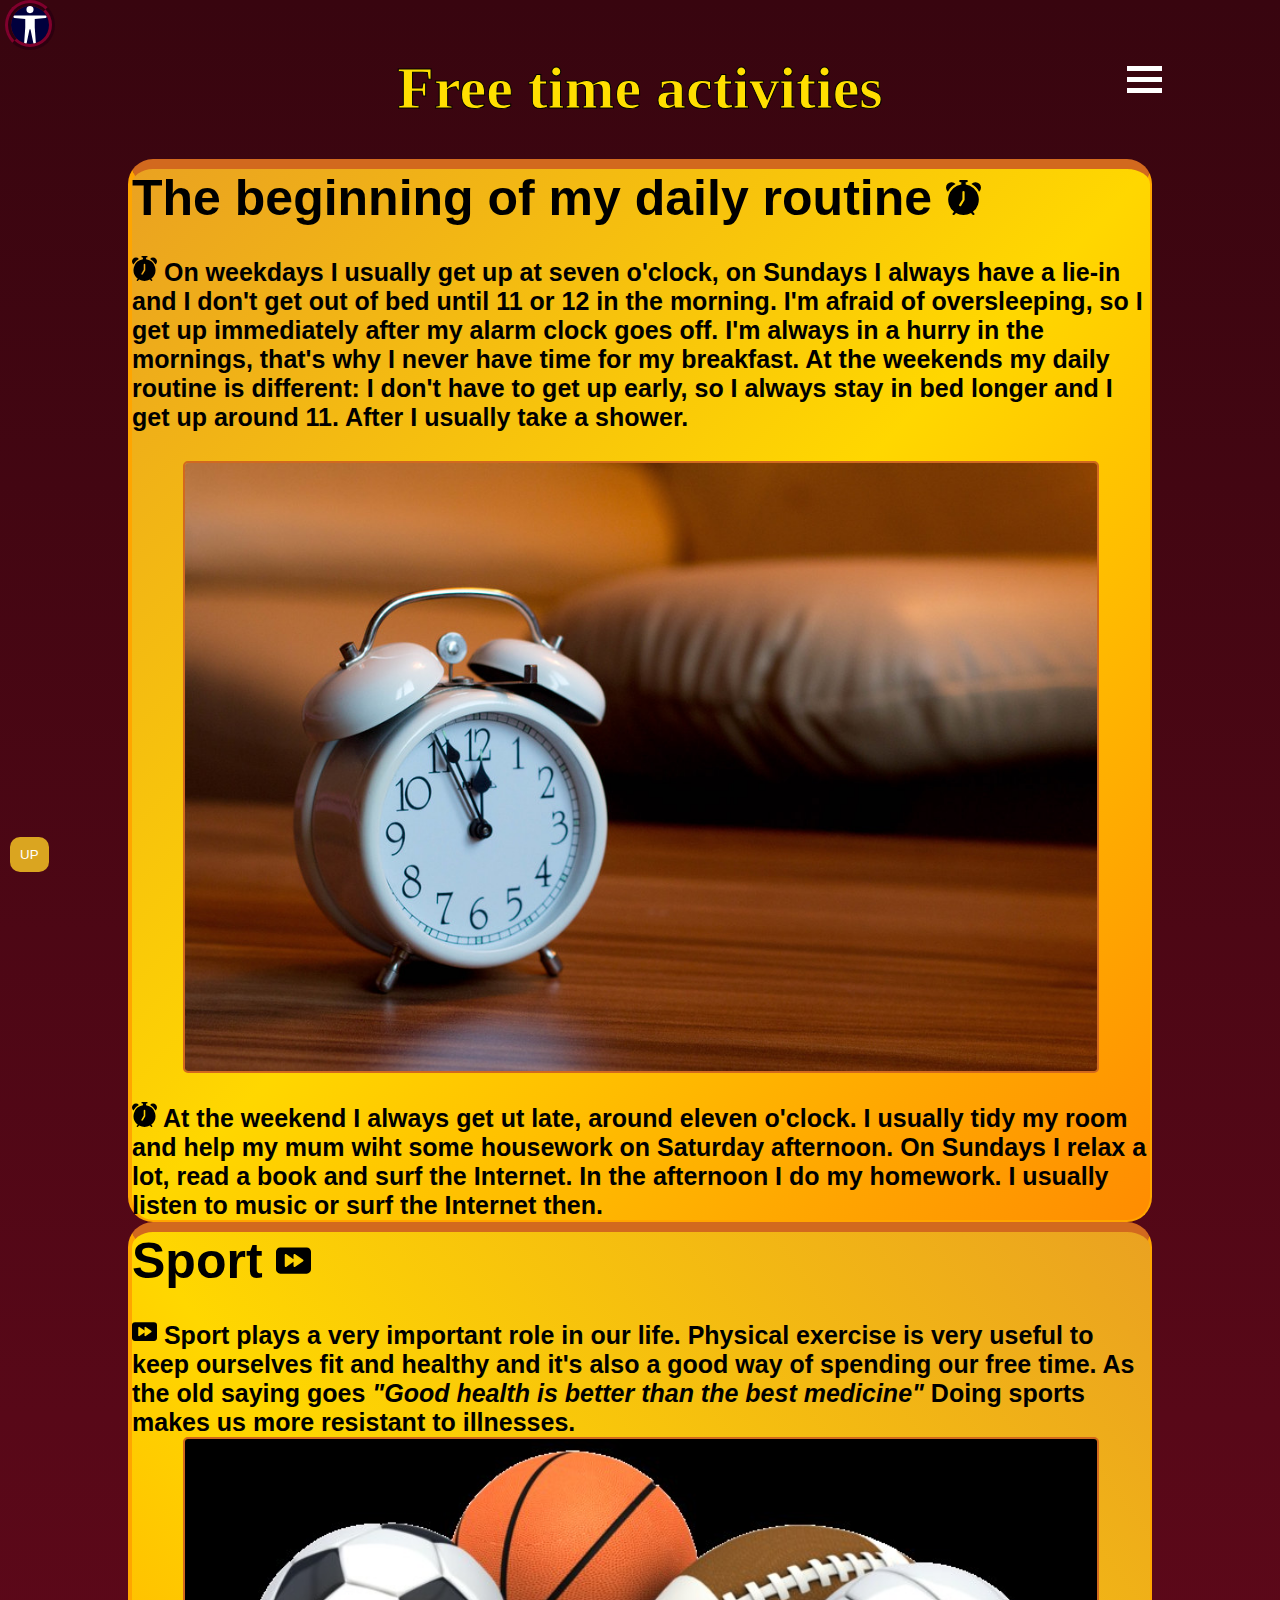
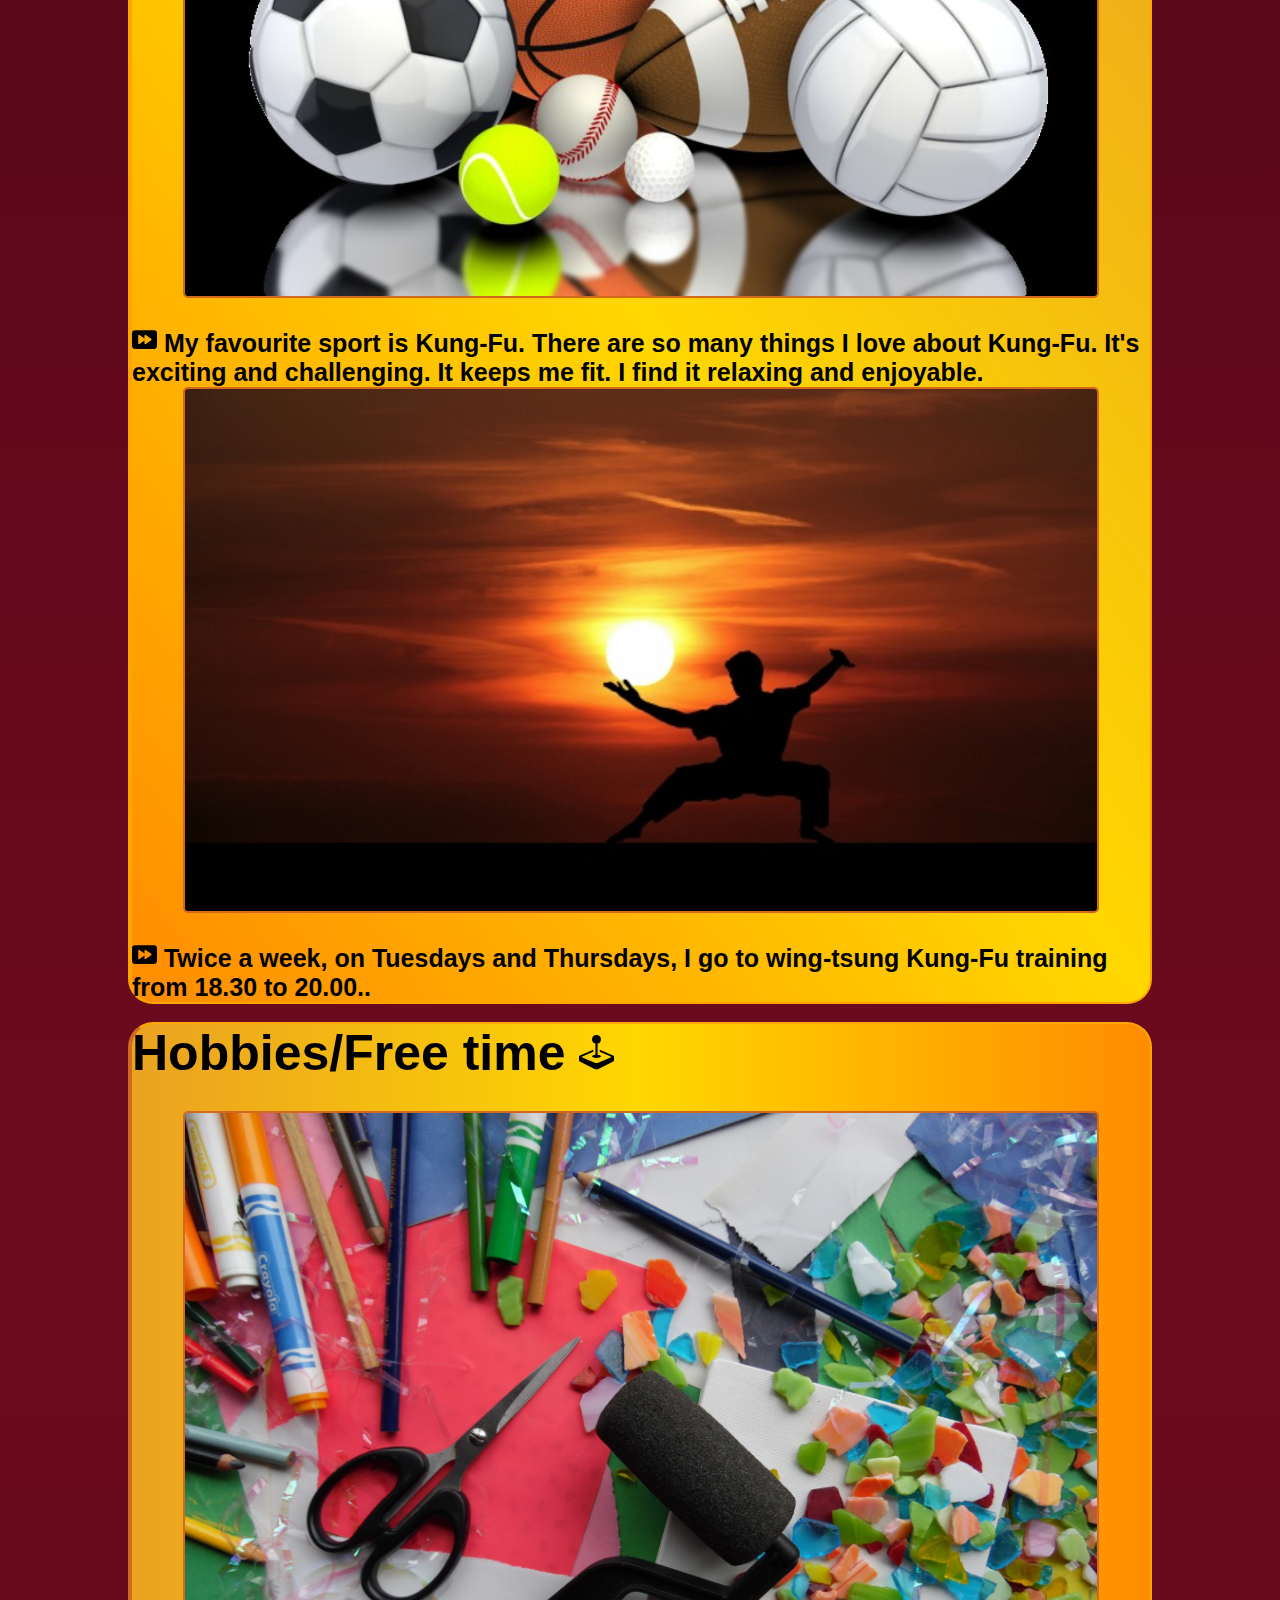
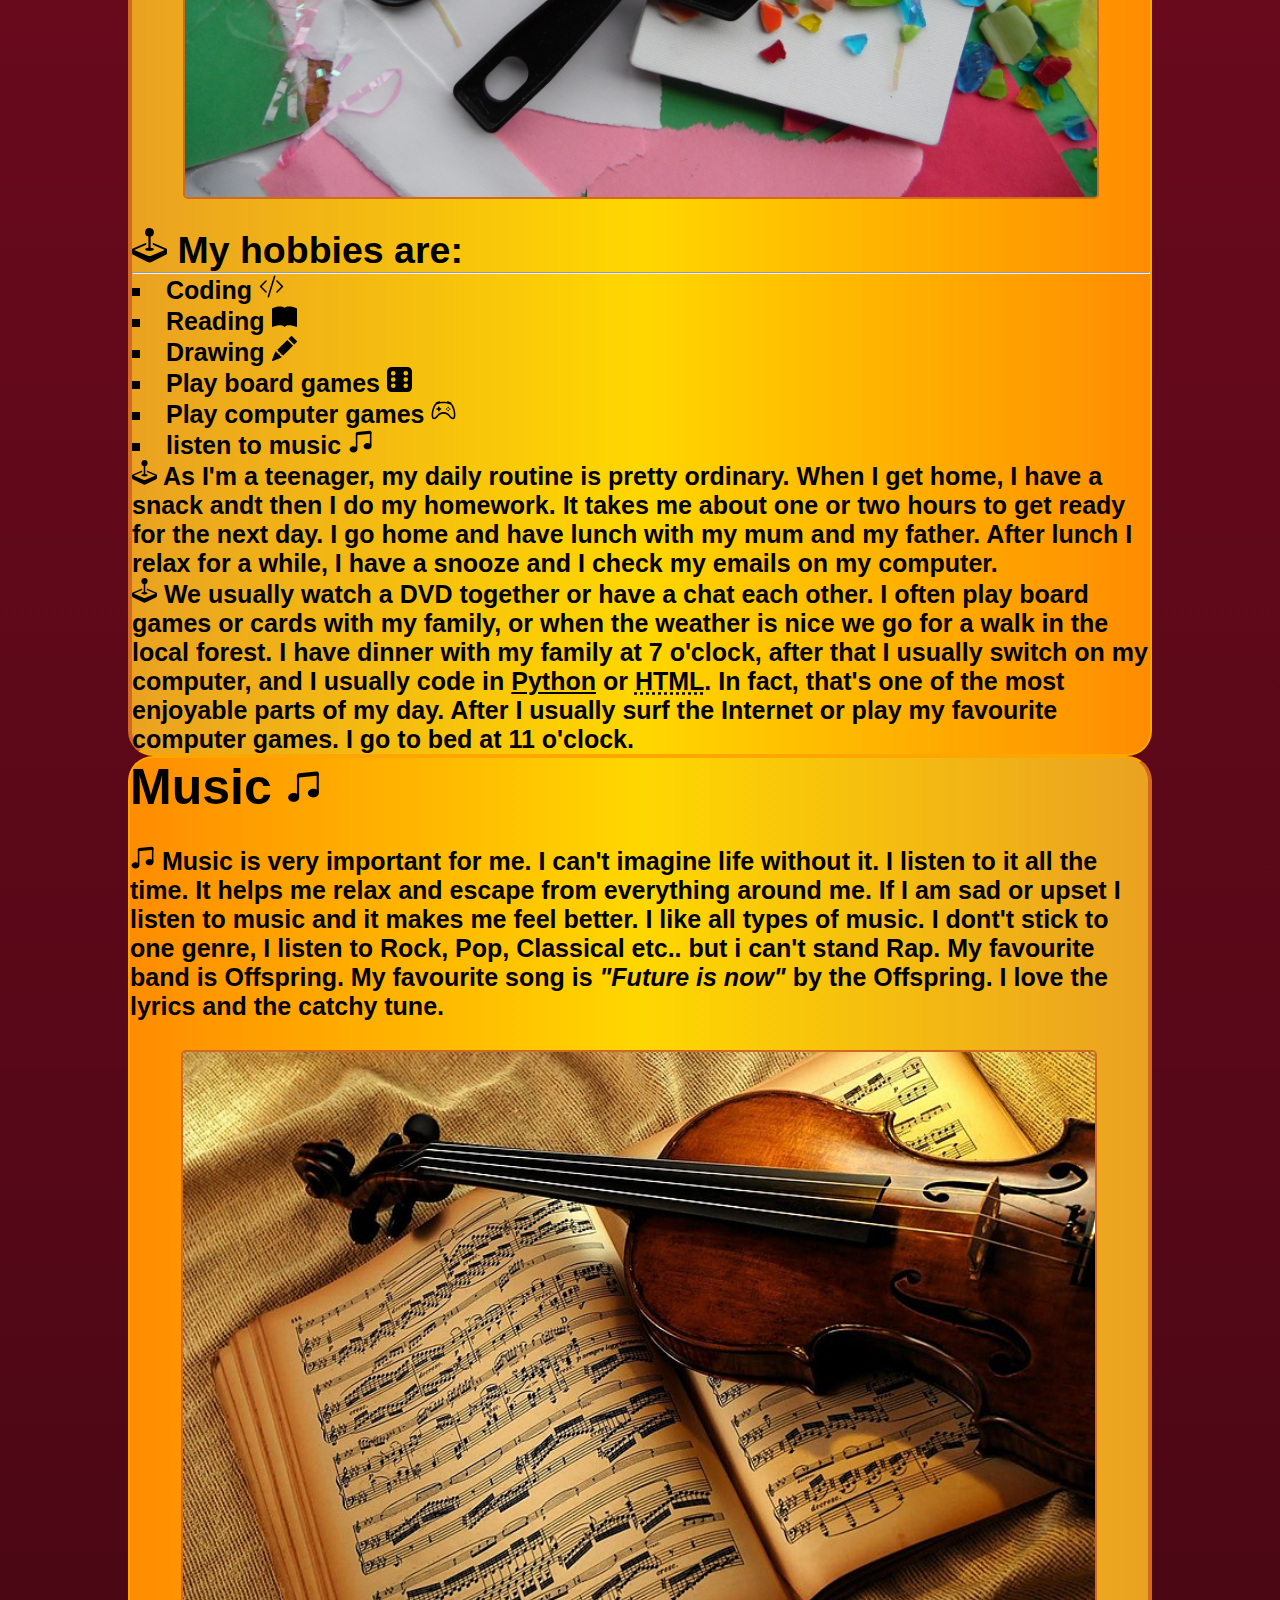
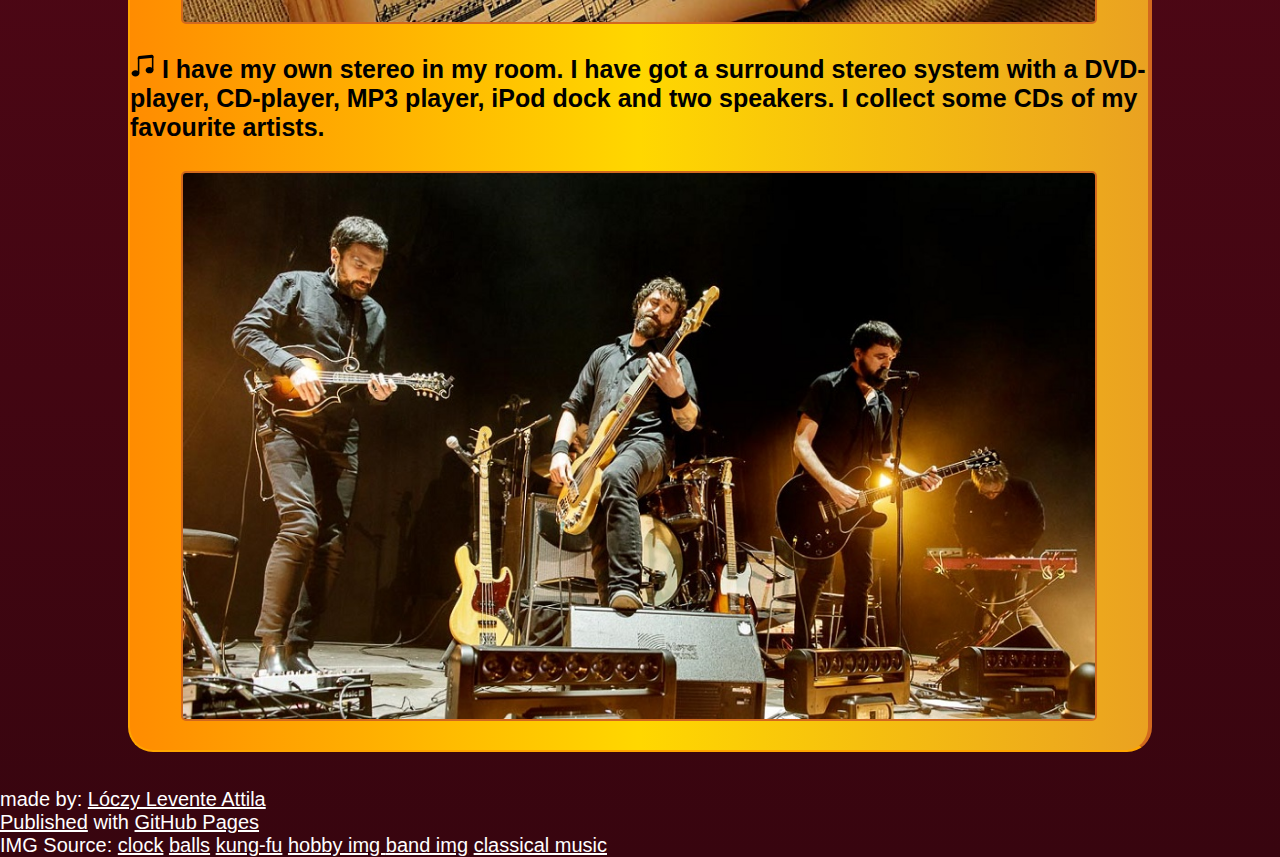
==== commit a8d89232: "Update index.html" ====
--- a/index.html
+++ b/index.html
@@ -125,7 +125,7 @@
         </svg></h1> <br>
         <p> <svg xmlns="http://www.w3.org/2000/svg" width="25" height="25" fill="currentColor" class="bi bi-alarm-fill" viewBox="0 0 16 16">
           <path d="M6 .5a.5.5 0 0 1 .5-.5h3a.5.5 0 0 1 0 1H9v1.07a7.001 7.001 0 0 1 3.274 12.474l.601.602a.5.5 0 0 1-.707.708l-.746-.746A6.97 6.97 0 0 1 8 16a6.97 6.97 0 0 1-3.422-.892l-.746.746a.5.5 0 0 1-.707-.708l.602-.602A7.001 7.001 0 0 1 7 2.07V1h-.5A.5.5 0 0 1 6 .5zm2.5 5a.5.5 0 0 0-1 0v3.362l-1.429 2.38a.5.5 0 1 0 .858.515l1.5-2.5A.5.5 0 0 0 8.5 9V5.5zM.86 5.387A2.5 2.5 0 1 1 4.387 1.86 8.035 8.035 0 0 0 .86 5.387zM11.613 1.86a2.5 2.5 0 1 1 3.527 3.527 8.035 8.035 0 0 0-3.527-3.527z"/>
-        </svg> On weekdays I usually get up at twenty past seven, on Sundays I always have a lie-in and I don't get out of bed until 11 or 12 in the morning. I'm afraid of oversleeping, so I get up immediately after my alarm clock goes off. I'm always in a hurry in the mornings, that's why I never have time for my breakfast. At the weekends my daily routine is different: I don't have to get up early, so I always stay in bed longer and I get up around 11. After I usually take a shower. </p>
+        </svg> On weekdays I usually get up at seven o'clock, on Sundays I always have a lie-in and I don't get out of bed until 11 or 12 in the morning. I'm afraid of oversleeping, so I get up immediately after my alarm clock goes off. I'm always in a hurry in the mornings, that's why I never have time for my breakfast. At the weekends my daily routine is different: I don't have to get up early, so I always stay in bed longer and I get up around 11. After I usually take a shower. </p>
           
     
 </div>
--- a/style/style.css
+++ b/style/style.css
@@ -0,0 +1,390 @@
+* {
+  margin: 0;
+  padding: 0;
+  box-sizing: border-box;
+  font-family: "Fira Sans", sans-serif;
+}
+
+.container {
+  width: 100%;
+  max-width: 1600px;
+  margin: 0 auto;
+  padding-left: 128px;
+  padding-right: 128px;
+  /*
+  	@media (max-width: 1024px) {
+  		padding-left: 64px;
+  		padding-right: 64px;
+  	}
+
+  	@media (max-width: 767px) {
+  		padding-left: 32px;
+  		padding-right: 32px;
+
+  */
+}
+
+.hamburger {
+  position: relative;
+  display: block;
+  width: 35px;
+  cursor: pointer;
+  -webkit-appearance: none;
+     -moz-appearance: none;
+          appearance: none;
+  background: none;
+  outline: none;
+  border: none;
+}
+
+.hamburger .bar, .hamburger:after, .hamburger:before {
+  content: "";
+  display: block;
+  width: 100%;
+  height: 5px;
+  background-color: white;
+  margin: 6px 10px;
+  transition: 0.4s;
+}
+
+.hamburger.is-active:before {
+  transform: rotate(-45deg) translate(-8px, 6px);
+}
+
+.hamburger.is-active:after {
+  transform: rotate(45deg) translate(-9px, -8px);
+}
+
+.hamburger.is-active .bar {
+  opacity: 0;
+}
+
+.mobile-nav {
+  position: fixed;
+  top: 0;
+  left: 100%;
+  width: 100%;
+  min-height: 100vh;
+  display: block;
+  z-index: 98;
+  background-color: #580818;
+  padding-top: 120px;
+  transition: 0.4s;
+  opacity: 0.9;
+}
+
+.mobile-nav.is-active {
+  left: 0;
+}
+
+.mobile-nav a {
+  display: block;
+  width: 100%;
+  max-width: 200px;
+  margin: 0 auto 50px;
+  margin-top: 9px;
+  text-align: center;
+  padding: 12px 16px;
+  background-color: rgb(218, 165, 32);
+  border-radius: 10px;
+  color: black;
+  text-decoration: none;
+  font-weight: bold;
+}
+
+.mobile-nav a:hover {
+  background-color: rgb(230, 190, 138);
+  transform: scale(1.2);
+  color: #580818;
+}
+
+section h2 {
+  text-align: center;
+  margin-bottom: 32px;
+  text-transform: uppercase;
+  color: #313131;
+  font-size: 36px;
+}
+
+.button {
+  -webkit-appearance: none;
+     -moz-appearance: none;
+          appearance: none;
+  border: none;
+  outline: none;
+  background: none;
+  display: inline-block;
+  color: #FFF;
+  font-size: 20px;
+  background-color: #FF9FDB;
+  padding: 12px 16px;
+  border-radius: 8px;
+  text-decoration: none;
+  text-transform: uppercase;
+  font-weight: 700;
+  cursor: pointer;
+}
+@media (max-width: 767px) {
+  .button {
+    font-size: 18px;
+  }
+}
+
+img {
+  max-width: 100%;
+}
+
+header {
+  color: #FFF;
+  position: fixed;
+  top: 0;
+  left: 0;
+  width: 100%;
+  z-index: 99;
+}
+header .container {
+  padding-top: 10px;
+  padding-bottom: 32px;
+  display: flex;
+  justify-content: space-between;
+  align-items: center;
+}
+header .container h2 {
+  color: inherit;
+  text-transform: uppercase;
+  font-size: 32px;
+  font-weight: 900;
+}
+header .container h2 span {
+  font-weight: 600;
+}
+header .container nav {
+  display: grid;
+  grid-gap: 16px;
+  grid-template-columns: repeat(4, auto);
+}
+@media (max-width: 767px) {
+  header .container nav {
+    display: none;
+  }
+}
+header .container nav a {
+  color: inherit;
+  font-size: 20px;
+  text-decoration: none;
+}
+header.is-scrolling {
+  background-color: #12002F;
+}
+header.is-scrolling .container {
+  padding-top: 16px;
+  padding-bottom: 16px;
+}
+
+main section.banner {
+  color: #FFF;
+  position: relative;
+  min-height: 100vh;
+  display: flex;
+  align-items: center;
+  background-position: top right;
+  background-size: cover;
+}
+main section.banner:after {
+  content: "";
+  display: block;
+  position: absolute;
+  top: 0;
+  left: 0;
+  right: 0;
+  bottom: 0;
+  z-index: 0;
+  background-color: #12002F;
+  opacity: 0.8;
+}
+main section.banner .container {
+  position: relative;
+  z-index: 1;
+}
+main section.banner .container h1 {
+  font-size: 72px;
+  margin-bottom: 32px;
+}
+main section.banner .container h1 span {
+  color: #FF9FDB;
+}
+@media (max-width: 767px) {
+  main section.banner .container h1 {
+    font-size: 32px;
+  }
+}
+main section.banner .container h3 {
+  font-size: 36px;
+  font-weight: 400;
+  margin-bottom: 32px;
+}
+@media (max-width: 767px) {
+  main section.banner .container h3 {
+    font-size: 20px;
+  }
+}
+main .services {
+  background-color: #EEE;
+}
+main .services .container {
+  padding-top: 64px;
+  padding-bottom: 64px;
+}
+main .services .container .services-grid {
+  display: grid;
+  grid-template-columns: repeat(4, 1fr);
+  grid-gap: 16px;
+}
+@media (max-width: 1024px) {
+  main .services .container .services-grid {
+    grid-template-columns: repeat(2, 1fr);
+  }
+}
+@media (max-width: 767px) {
+  main .services .container .services-grid {
+    grid-template-columns: 1fr;
+  }
+}
+main .services .container .services-grid .service {
+  background-color: #FFF;
+  border-radius: 16px;
+  overflow: hidden;
+  box-shadow: 0px 6px 12px rgba(0, 0, 0, 0.1);
+}
+main .services .container .services-grid .service .img-box {
+  display: block;
+  width: 100%;
+  border-bottom: 5px solid #FF9FDB;
+}
+main .services .container .services-grid .service .img-box .img {
+  display: block;
+  width: 100%;
+  height: 128px;
+  -o-object-fit: cover;
+     object-fit: cover;
+}
+main .services .container .services-grid .service .content {
+  padding: 16px;
+}
+main .projects {
+  padding-top: 64px;
+  padding-bottom: 64px;
+}
+main .projects .projects-grid {
+  display: grid;
+  grid-template-columns: repeat(3, 1fr);
+  grid-gap: 16px;
+  margin-bottom: 32px;
+}
+@media (max-width: 768px) {
+  main .projects .projects-grid {
+    grid-template-columns: repeat(2, 1fr);
+  }
+}
+@media (max-width: 767px) {
+  main .projects .projects-grid {
+    grid-template-columns: 1fr;
+  }
+}
+main .projects .projects-grid .project {
+  border-radius: 16px;
+  overflow: hidden;
+}
+main .projects .projects-grid .project .content {
+  opacity: 0;
+  color: #FFF;
+  padding: 16px;
+  background-color: rgba(64, 39, 68, 0.8);
+  transition: 0.4s;
+}
+main .projects .projects-grid .project .content h3 {
+  font-size: 32px;
+  margin-bottom: 16px;
+}
+@media (max-width: 1024px) {
+  main .projects .projects-grid .project .content h3 {
+    font-size: 28px;
+  }
+}
+main .projects .projects-grid .project .content p {
+  font-size: 18px;
+  margin-bottom: 16px;
+}
+@media (max-width: 1024px) {
+  main .projects .projects-grid .project .content p {
+    font-size: 16px;
+  }
+}
+main .projects .projects-grid .project:hover .content {
+  opacity: 1;
+}
+main .projects .center {
+  text-align: center;
+}
+main .contact {
+  background-color: #9B75D7;
+}
+main .contact .container {
+  padding-top: 64px;
+  padding-bottom: 64px;
+}
+main .contact .container h2 {
+  color: #FFF;
+}
+main .contact .container form {
+  display: block;
+  margin: 0 auto;
+  max-width: 680px;
+}
+main .contact .container form .form-grid {
+  display: grid;
+  grid-gap: 16px;
+  grid-template-columns: repeat(2, 1fr);
+  margin-bottom: 16px;
+}
+@media (max-width: 767px) {
+  main .contact .container form .form-grid {
+    grid-template-columns: 1fr;
+  }
+}
+main .contact .container form .form-grid .form-element, main .contact .container form .form-grid .form-area {
+  -webkit-appearance: none;
+     -moz-appearance: none;
+          appearance: none;
+  border: none;
+  outline: none;
+  background: none;
+  display: block;
+  width: 100%;
+  background-color: #FFF;
+  border-radius: 8px;
+  padding: 16px;
+  font-size: 20px;
+  color: #313131;
+}
+main .contact .container form .form-grid .form-element::-moz-placeholder, main .contact .container form .form-grid .form-area::-moz-placeholder {
+  color: #AAA;
+}
+main .contact .container form .form-grid .form-element:-ms-input-placeholder, main .contact .container form .form-grid .form-area:-ms-input-placeholder {
+  color: #AAA;
+}
+main .contact .container form .form-grid .form-element::placeholder, main .contact .container form .form-grid .form-area::placeholder {
+  color: #AAA;
+}
+main .contact .container form .form-grid .form-area {
+  grid-column: 1/-1;
+}
+main .contact .container form .right-align {
+  text-align: right;
+}
+
+@media (max-width: 767px) {
+  .hide-mob {
+    display: none;
+  }
+}/*# sourceMappingURL=style.css.map */
